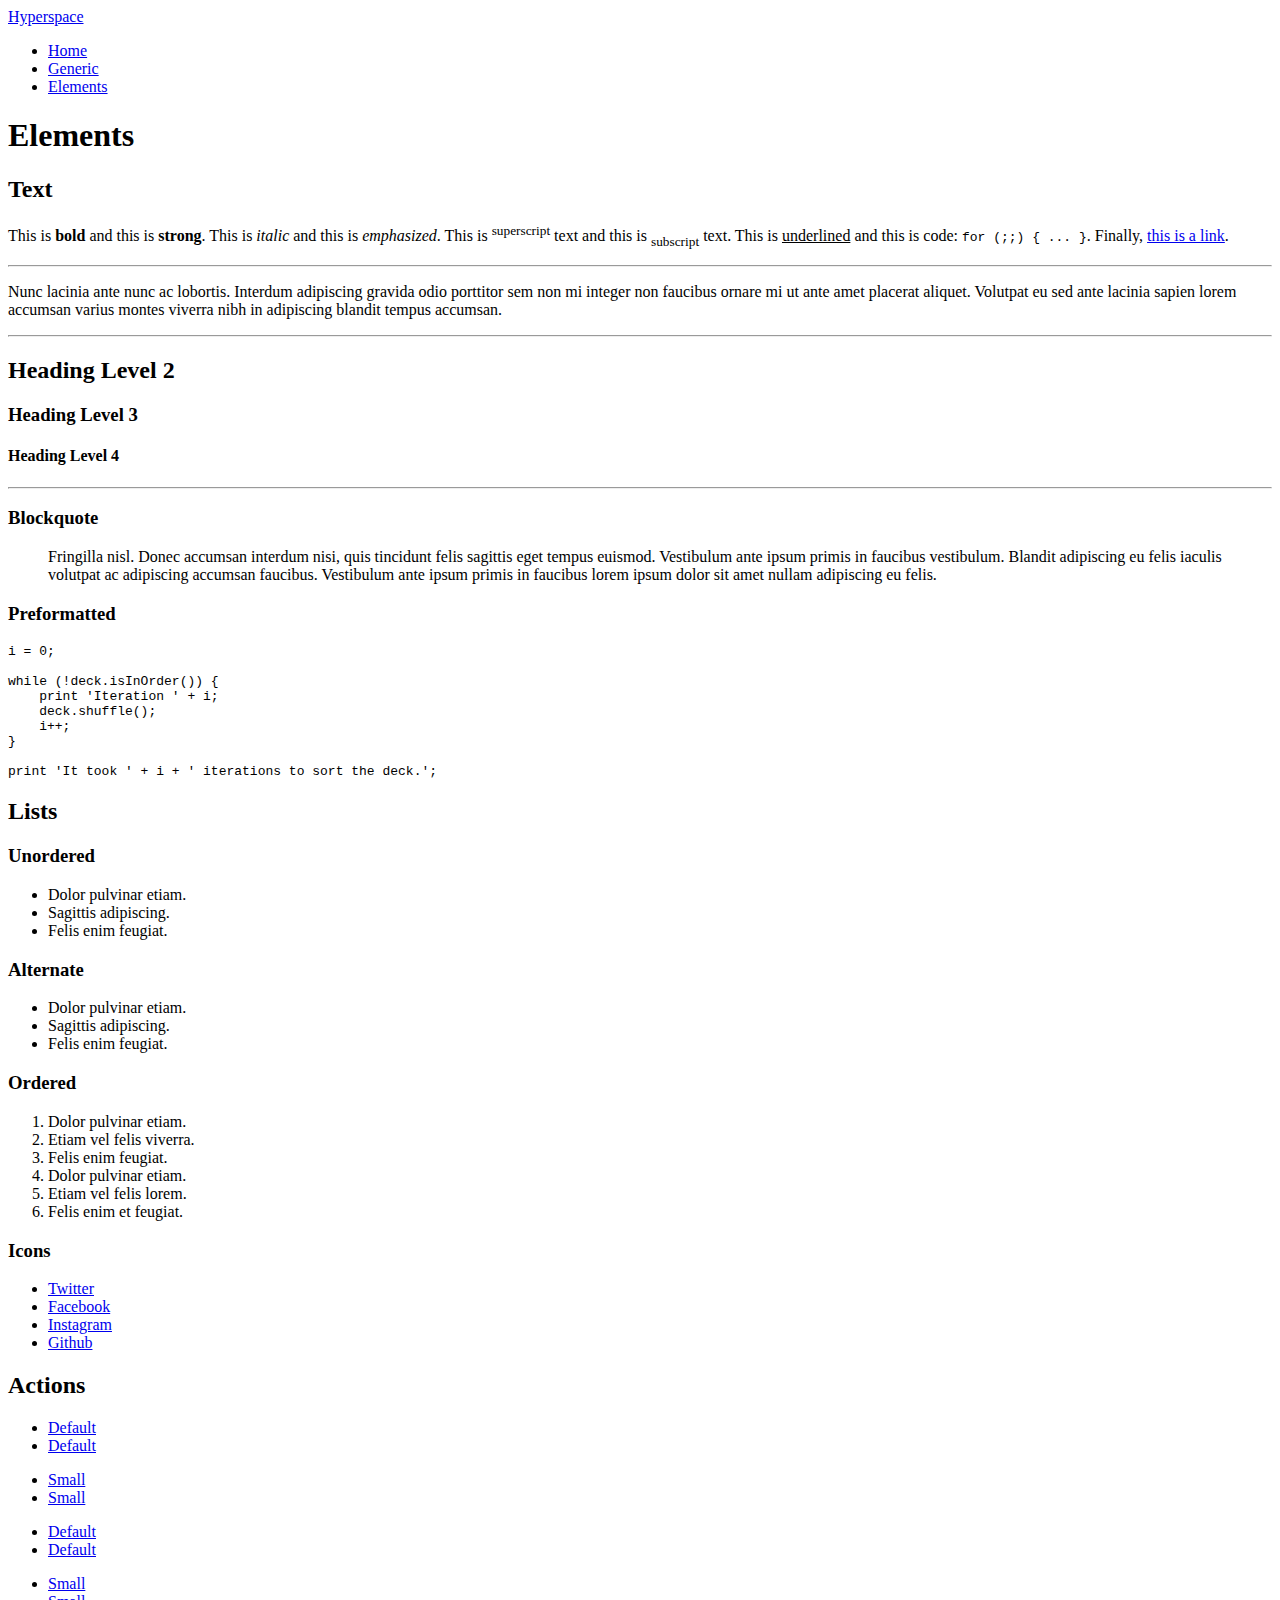
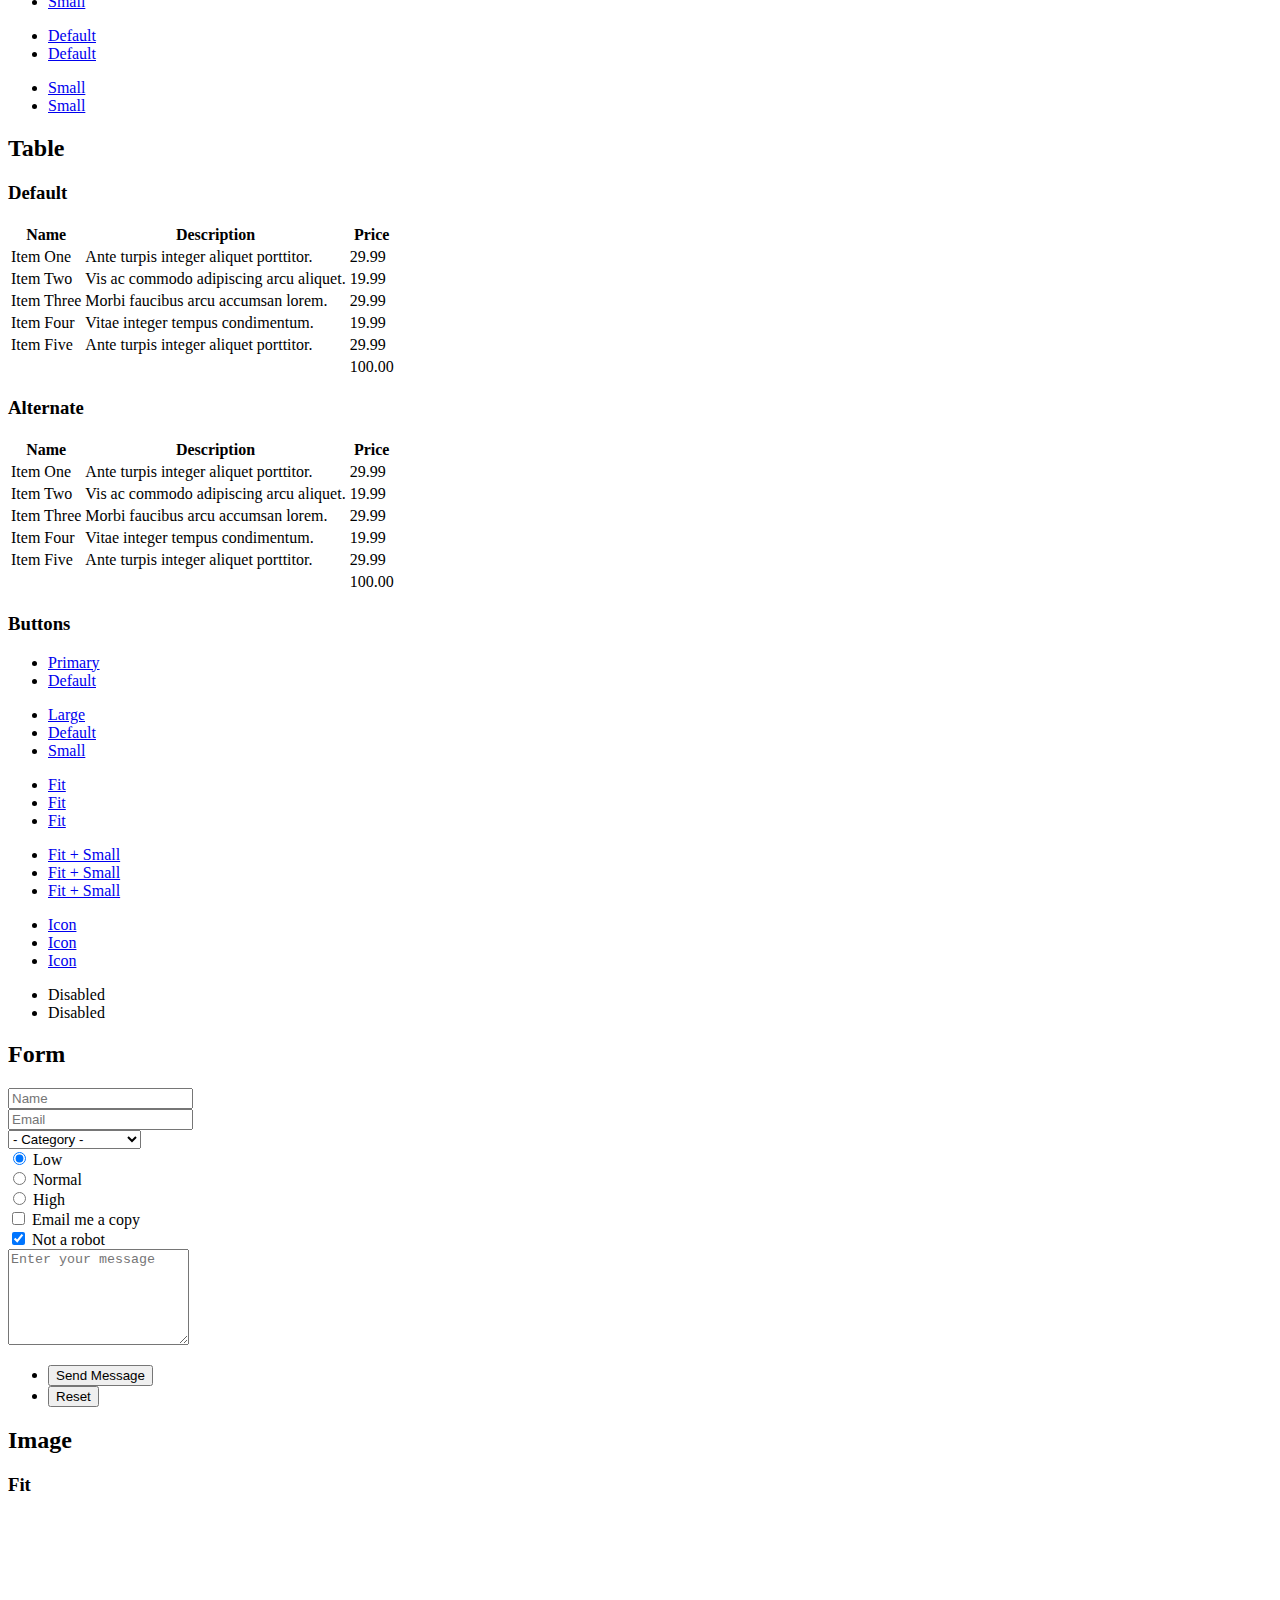
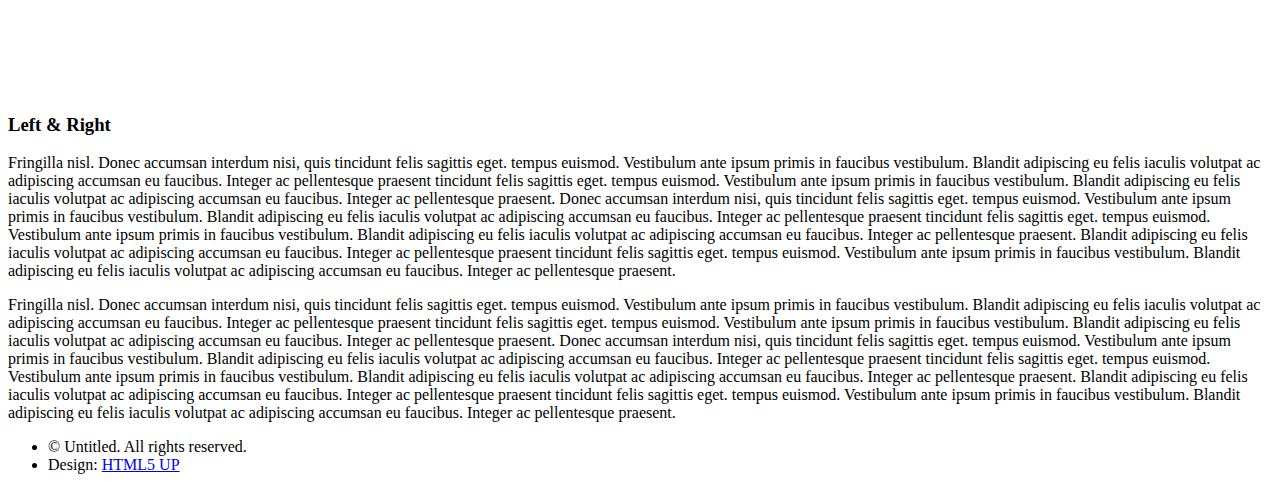
==== elements.html @ f6045082 "Add files via upload" ====
<!DOCTYPE HTML>
<!--
	Hyperspace by HTML5 UP
	html5up.net | @ajlkn
	Free for personal and commercial use under the CCA 3.0 license (html5up.net/license)
-->
<html>
	<head>
		<title>Elements - Hyperspace by HTML5 UP</title>
		<meta charset="utf-8" />
		<meta name="viewport" content="width=device-width, initial-scale=1, user-scalable=no" />
		<link rel="stylesheet" href="assets/css/main.css" />
		<noscript><link rel="stylesheet" href="assets/css/noscript.css" /></noscript>
	</head>
	<body class="is-preload">

		<!-- Header -->
			<header id="header">
				<a href="index.html" class="title">Hyperspace</a>
				<nav>
					<ul>
						<li><a href="index.html">Home</a></li>
						<li><a href="generic.html">Generic</a></li>
						<li><a href="elements.html"  class="active">Elements</a></li>
					</ul>
				</nav>
			</header>

		<!-- Wrapper -->
			<div id="wrapper">

				<!-- Main -->
					<section id="main" class="wrapper">
						<div class="inner">
							<h1 class="major">Elements</h1>

							<!-- Text -->
								<section>
									<h2>Text</h2>
									<p>This is <b>bold</b> and this is <strong>strong</strong>. This is <i>italic</i> and this is <em>emphasized</em>.
									This is <sup>superscript</sup> text and this is <sub>subscript</sub> text.
									This is <u>underlined</u> and this is code: <code>for (;;) { ... }</code>. Finally, <a href="#">this is a link</a>.</p>
									<hr />
									<p>Nunc lacinia ante nunc ac lobortis. Interdum adipiscing gravida odio porttitor sem non mi integer non faucibus ornare mi ut ante amet placerat aliquet. Volutpat eu sed ante lacinia sapien lorem accumsan varius montes viverra nibh in adipiscing blandit tempus accumsan.</p>
									<hr />
									<h2>Heading Level 2</h2>
									<h3>Heading Level 3</h3>
									<h4>Heading Level 4</h4>
									<hr />
									<h3>Blockquote</h3>
									<blockquote>Fringilla nisl. Donec accumsan interdum nisi, quis tincidunt felis sagittis eget tempus euismod. Vestibulum ante ipsum primis in faucibus vestibulum. Blandit adipiscing eu felis iaculis volutpat ac adipiscing accumsan faucibus. Vestibulum ante ipsum primis in faucibus lorem ipsum dolor sit amet nullam adipiscing eu felis.</blockquote>
									<h3>Preformatted</h3>
									<pre><code>i = 0;

while (!deck.isInOrder()) {
    print 'Iteration ' + i;
    deck.shuffle();
    i++;
}

print 'It took ' + i + ' iterations to sort the deck.';</code></pre>
								</section>

							<!-- Lists -->
								<section>
									<h2>Lists</h2>
									<div class="row">
										<div class="col-6 col-12-medium">
											<h3>Unordered</h3>
											<ul>
												<li>Dolor pulvinar etiam.</li>
												<li>Sagittis adipiscing.</li>
												<li>Felis enim feugiat.</li>
											</ul>
											<h3>Alternate</h3>
											<ul class="alt">
												<li>Dolor pulvinar etiam.</li>
												<li>Sagittis adipiscing.</li>
												<li>Felis enim feugiat.</li>
											</ul>
										</div>
										<div class="col-6 col-12-medium">
											<h3>Ordered</h3>
											<ol>
												<li>Dolor pulvinar etiam.</li>
												<li>Etiam vel felis viverra.</li>
												<li>Felis enim feugiat.</li>
												<li>Dolor pulvinar etiam.</li>
												<li>Etiam vel felis lorem.</li>
												<li>Felis enim et feugiat.</li>
											</ol>
											<h3>Icons</h3>
											<ul class="icons">
												<li><a href="#" class="icon brands fa-twitter"><span class="label">Twitter</span></a></li>
												<li><a href="#" class="icon brands fa-facebook-f"><span class="label">Facebook</span></a></li>
												<li><a href="#" class="icon brands fa-instagram"><span class="label">Instagram</span></a></li>
												<li><a href="#" class="icon brands fa-github"><span class="label">Github</span></a></li>
											</ul>
										</div>
									</div>
									<h2>Actions</h2>
									<div class="row">
										<div class="col-6 col-12-medium">
											<ul class="actions">
												<li><a href="#" class="button primary">Default</a></li>
												<li><a href="#" class="button">Default</a></li>
											</ul>
											<ul class="actions small">
												<li><a href="#" class="button primary small">Small</a></li>
												<li><a href="#" class="button small">Small</a></li>
											</ul>
											<ul class="actions stacked">
												<li><a href="#" class="button primary">Default</a></li>
												<li><a href="#" class="button">Default</a></li>
											</ul>
											<ul class="actions stacked">
												<li><a href="#" class="button primary small">Small</a></li>
												<li><a href="#" class="button small">Small</a></li>
											</ul>
										</div>
										<div class="col-6 col-12-medium">
											<ul class="actions stacked">
												<li><a href="#" class="button primary fit">Default</a></li>
												<li><a href="#" class="button fit">Default</a></li>
											</ul>
											<ul class="actions stacked">
												<li><a href="#" class="button primary small fit">Small</a></li>
												<li><a href="#" class="button small fit">Small</a></li>
											</ul>
										</div>
									</div>
								</section>

							<!-- Table -->
								<section>
									<h2>Table</h2>
									<h3>Default</h3>
									<div class="table-wrapper">
										<table>
											<thead>
												<tr>
													<th>Name</th>
													<th>Description</th>
													<th>Price</th>
												</tr>
											</thead>
											<tbody>
												<tr>
													<td>Item One</td>
													<td>Ante turpis integer aliquet porttitor.</td>
													<td>29.99</td>
												</tr>
												<tr>
													<td>Item Two</td>
													<td>Vis ac commodo adipiscing arcu aliquet.</td>
													<td>19.99</td>
												</tr>
												<tr>
													<td>Item Three</td>
													<td> Morbi faucibus arcu accumsan lorem.</td>
													<td>29.99</td>
												</tr>
												<tr>
													<td>Item Four</td>
													<td>Vitae integer tempus condimentum.</td>
													<td>19.99</td>
												</tr>
												<tr>
													<td>Item Five</td>
													<td>Ante turpis integer aliquet porttitor.</td>
													<td>29.99</td>
												</tr>
											</tbody>
											<tfoot>
												<tr>
													<td colspan="2"></td>
													<td>100.00</td>
												</tr>
											</tfoot>
										</table>
									</div>

									<h3>Alternate</h3>
									<div class="table-wrapper">
										<table class="alt">
											<thead>
												<tr>
													<th>Name</th>
													<th>Description</th>
													<th>Price</th>
												</tr>
											</thead>
											<tbody>
												<tr>
													<td>Item One</td>
													<td>Ante turpis integer aliquet porttitor.</td>
													<td>29.99</td>
												</tr>
												<tr>
													<td>Item Two</td>
													<td>Vis ac commodo adipiscing arcu aliquet.</td>
													<td>19.99</td>
												</tr>
												<tr>
													<td>Item Three</td>
													<td> Morbi faucibus arcu accumsan lorem.</td>
													<td>29.99</td>
												</tr>
												<tr>
													<td>Item Four</td>
													<td>Vitae integer tempus condimentum.</td>
													<td>19.99</td>
												</tr>
												<tr>
													<td>Item Five</td>
													<td>Ante turpis integer aliquet porttitor.</td>
													<td>29.99</td>
												</tr>
											</tbody>
											<tfoot>
												<tr>
													<td colspan="2"></td>
													<td>100.00</td>
												</tr>
											</tfoot>
										</table>
									</div>
								</section>

							<!-- Buttons -->
								<section>
									<h3>Buttons</h3>
									<ul class="actions">
										<li><a href="#" class="button primary">Primary</a></li>
										<li><a href="#" class="button">Default</a></li>
									</ul>
									<ul class="actions">
										<li><a href="#" class="button large">Large</a></li>
										<li><a href="#" class="button">Default</a></li>
										<li><a href="#" class="button small">Small</a></li>
									</ul>
									<ul class="actions fit">
										<li><a href="#" class="button primary fit">Fit</a></li>
										<li><a href="#" class="button fit">Fit</a></li>
										<li><a href="#" class="button fit">Fit</a></li>
									</ul>
									<ul class="actions fit small">
										<li><a href="#" class="button primary fit small">Fit + Small</a></li>
										<li><a href="#" class="button fit small">Fit + Small</a></li>
										<li><a href="#" class="button fit small">Fit + Small</a></li>
									</ul>
									<ul class="actions">
										<li><a href="#" class="button primary icon solid fa-download">Icon</a></li>
										<li><a href="#" class="button icon solid fa-upload">Icon</a></li>
										<li><a href="#" class="button icon solid fa-save">Icon</a></li>
									</ul>
									<ul class="actions">
										<li><span class="button primary disabled">Disabled</span></li>
										<li><span class="button disabled">Disabled</span></li>
									</ul>
								</section>

							<!-- Form -->
								<section>
									<h2>Form</h2>
									<form method="post" action="#">
										<div class="row gtr-uniform">
											<div class="col-6 col-12-xsmall">
												<input type="text" name="demo-name" id="demo-name" value="" placeholder="Name" />
											</div>
											<div class="col-6 col-12-xsmall">
												<input type="email" name="demo-email" id="demo-email" value="" placeholder="Email" />
											</div>
											<div class="col-12">
												<select name="demo-category" id="demo-category">
													<option value="">- Category -</option>
													<option value="1">Manufacturing</option>
													<option value="1">Shipping</option>
													<option value="1">Administration</option>
													<option value="1">Human Resources</option>
												</select>
											</div>
											<div class="col-4 col-12-small">
												<input type="radio" id="demo-priority-low" name="demo-priority" checked>
												<label for="demo-priority-low">Low</label>
											</div>
											<div class="col-4 col-12-small">
												<input type="radio" id="demo-priority-normal" name="demo-priority">
												<label for="demo-priority-normal">Normal</label>
											</div>
											<div class="col-4 col-12-small">
												<input type="radio" id="demo-priority-high" name="demo-priority">
												<label for="demo-priority-high">High</label>
											</div>
											<div class="col-6 col-12-small">
												<input type="checkbox" id="demo-copy" name="demo-copy">
												<label for="demo-copy">Email me a copy</label>
											</div>
											<div class="col-6 col-12-small">
												<input type="checkbox" id="demo-human" name="demo-human" checked>
												<label for="demo-human">Not a robot</label>
											</div>
											<div class="col-12">
												<textarea name="demo-message" id="demo-message" placeholder="Enter your message" rows="6"></textarea>
											</div>
											<div class="col-12">
												<ul class="actions">
													<li><input type="submit" value="Send Message" class="primary" /></li>
													<li><input type="reset" value="Reset" /></li>
												</ul>
											</div>
										</div>
									</form>
								</section>

							<!-- Image -->
								<section>
									<h2>Image</h2>
									<h3>Fit</h3>
									<div class="box alt">
										<div class="row gtr-uniform">
											<div class="col-12"><span class="image fit"><img src="images/pic04.jpg" alt="" /></span></div>
											<div class="col-4"><span class="image fit"><img src="images/pic01.jpg" alt="" /></span></div>
											<div class="col-4"><span class="image fit"><img src="images/pic02.jpg" alt="" /></span></div>
											<div class="col-4"><span class="image fit"><img src="images/pic03.jpg" alt="" /></span></div>
											<div class="col-4"><span class="image fit"><img src="images/pic03.jpg" alt="" /></span></div>
											<div class="col-4"><span class="image fit"><img src="images/pic01.jpg" alt="" /></span></div>
											<div class="col-4"><span class="image fit"><img src="images/pic02.jpg" alt="" /></span></div>
											<div class="col-4"><span class="image fit"><img src="images/pic02.jpg" alt="" /></span></div>
											<div class="col-4"><span class="image fit"><img src="images/pic03.jpg" alt="" /></span></div>
											<div class="col-4"><span class="image fit"><img src="images/pic01.jpg" alt="" /></span></div>
										</div>
									</div>
									<h3>Left &amp; Right</h3>
									<p><span class="image left"><img src="images/pic05.jpg" alt="" /></span>Fringilla nisl. Donec accumsan interdum nisi, quis tincidunt felis sagittis eget. tempus euismod. Vestibulum ante ipsum primis in faucibus vestibulum. Blandit adipiscing eu felis iaculis volutpat ac adipiscing accumsan eu faucibus. Integer ac pellentesque praesent tincidunt felis sagittis eget. tempus euismod. Vestibulum ante ipsum primis in faucibus vestibulum. Blandit adipiscing eu felis iaculis volutpat ac adipiscing accumsan eu faucibus. Integer ac pellentesque praesent. Donec accumsan interdum nisi, quis tincidunt felis sagittis eget. tempus euismod. Vestibulum ante ipsum primis in faucibus vestibulum. Blandit adipiscing eu felis iaculis volutpat ac adipiscing accumsan eu faucibus. Integer ac pellentesque praesent tincidunt felis sagittis eget. tempus euismod. Vestibulum ante ipsum primis in faucibus vestibulum. Blandit adipiscing eu felis iaculis volutpat ac adipiscing accumsan eu faucibus. Integer ac pellentesque praesent. Blandit adipiscing eu felis iaculis volutpat ac adipiscing accumsan eu faucibus. Integer ac pellentesque praesent tincidunt felis sagittis eget. tempus euismod. Vestibulum ante ipsum primis in faucibus vestibulum. Blandit adipiscing eu felis iaculis volutpat ac adipiscing accumsan eu faucibus. Integer ac pellentesque praesent.</p>
									<p><span class="image right"><img src="images/pic06.jpg" alt="" /></span>Fringilla nisl. Donec accumsan interdum nisi, quis tincidunt felis sagittis eget. tempus euismod. Vestibulum ante ipsum primis in faucibus vestibulum. Blandit adipiscing eu felis iaculis volutpat ac adipiscing accumsan eu faucibus. Integer ac pellentesque praesent tincidunt felis sagittis eget. tempus euismod. Vestibulum ante ipsum primis in faucibus vestibulum. Blandit adipiscing eu felis iaculis volutpat ac adipiscing accumsan eu faucibus. Integer ac pellentesque praesent. Donec accumsan interdum nisi, quis tincidunt felis sagittis eget. tempus euismod. Vestibulum ante ipsum primis in faucibus vestibulum. Blandit adipiscing eu felis iaculis volutpat ac adipiscing accumsan eu faucibus. Integer ac pellentesque praesent tincidunt felis sagittis eget. tempus euismod. Vestibulum ante ipsum primis in faucibus vestibulum. Blandit adipiscing eu felis iaculis volutpat ac adipiscing accumsan eu faucibus. Integer ac pellentesque praesent. Blandit adipiscing eu felis iaculis volutpat ac adipiscing accumsan eu faucibus. Integer ac pellentesque praesent tincidunt felis sagittis eget. tempus euismod. Vestibulum ante ipsum primis in faucibus vestibulum. Blandit adipiscing eu felis iaculis volutpat ac adipiscing accumsan eu faucibus. Integer ac pellentesque praesent.</p>
								</section>

						</div>
					</section>

			</div>

		<!-- Footer -->
			<footer id="footer" class="wrapper alt">
				<div class="inner">
					<ul class="menu">
						<li>&copy; Untitled. All rights reserved.</li><li>Design: <a href="http://html5up.net">HTML5 UP</a></li>
					</ul>
				</div>
			</footer>

		<!-- Scripts -->
			<script src="assets/js/jquery.min.js"></script>
			<script src="assets/js/jquery.scrollex.min.js"></script>
			<script src="assets/js/jquery.scrolly.min.js"></script>
			<script src="assets/js/browser.min.js"></script>
			<script src="assets/js/breakpoints.min.js"></script>
			<script src="assets/js/util.js"></script>
			<script src="assets/js/main.js"></script>

	</body>
</html>
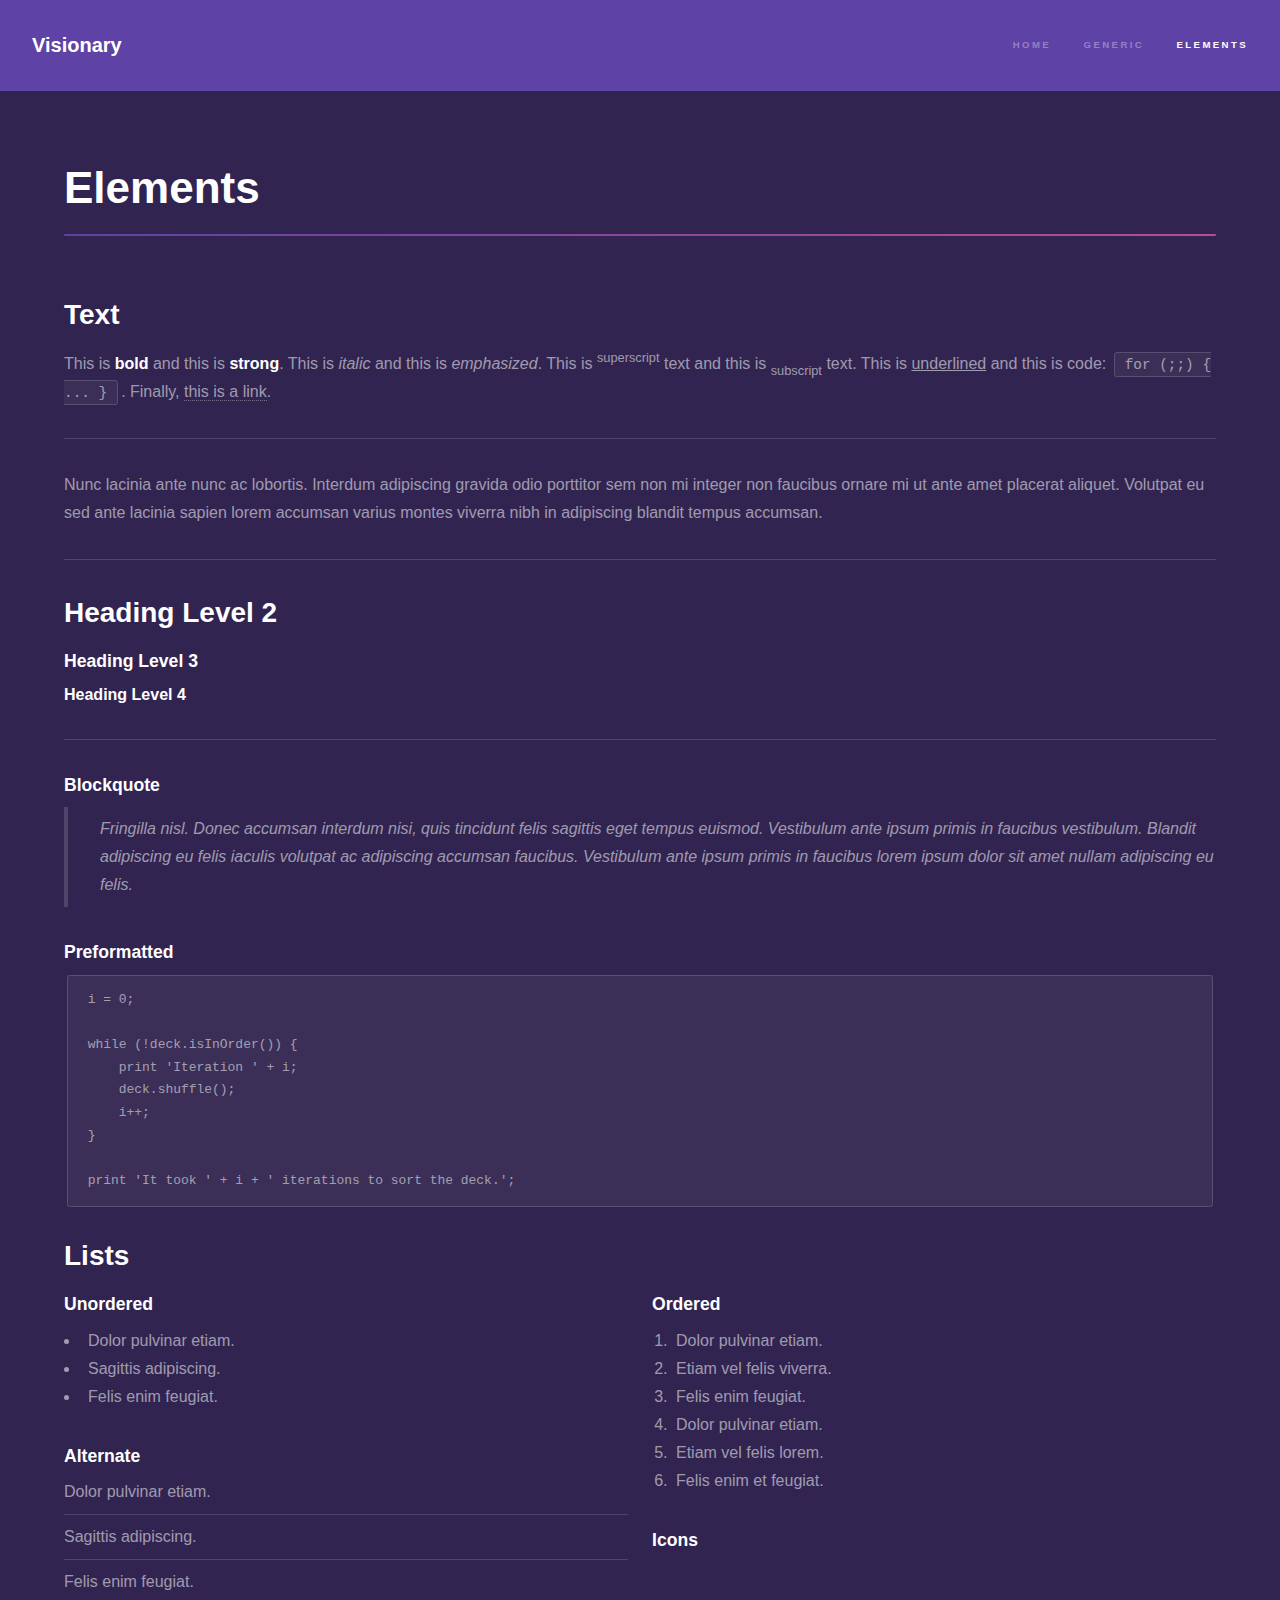
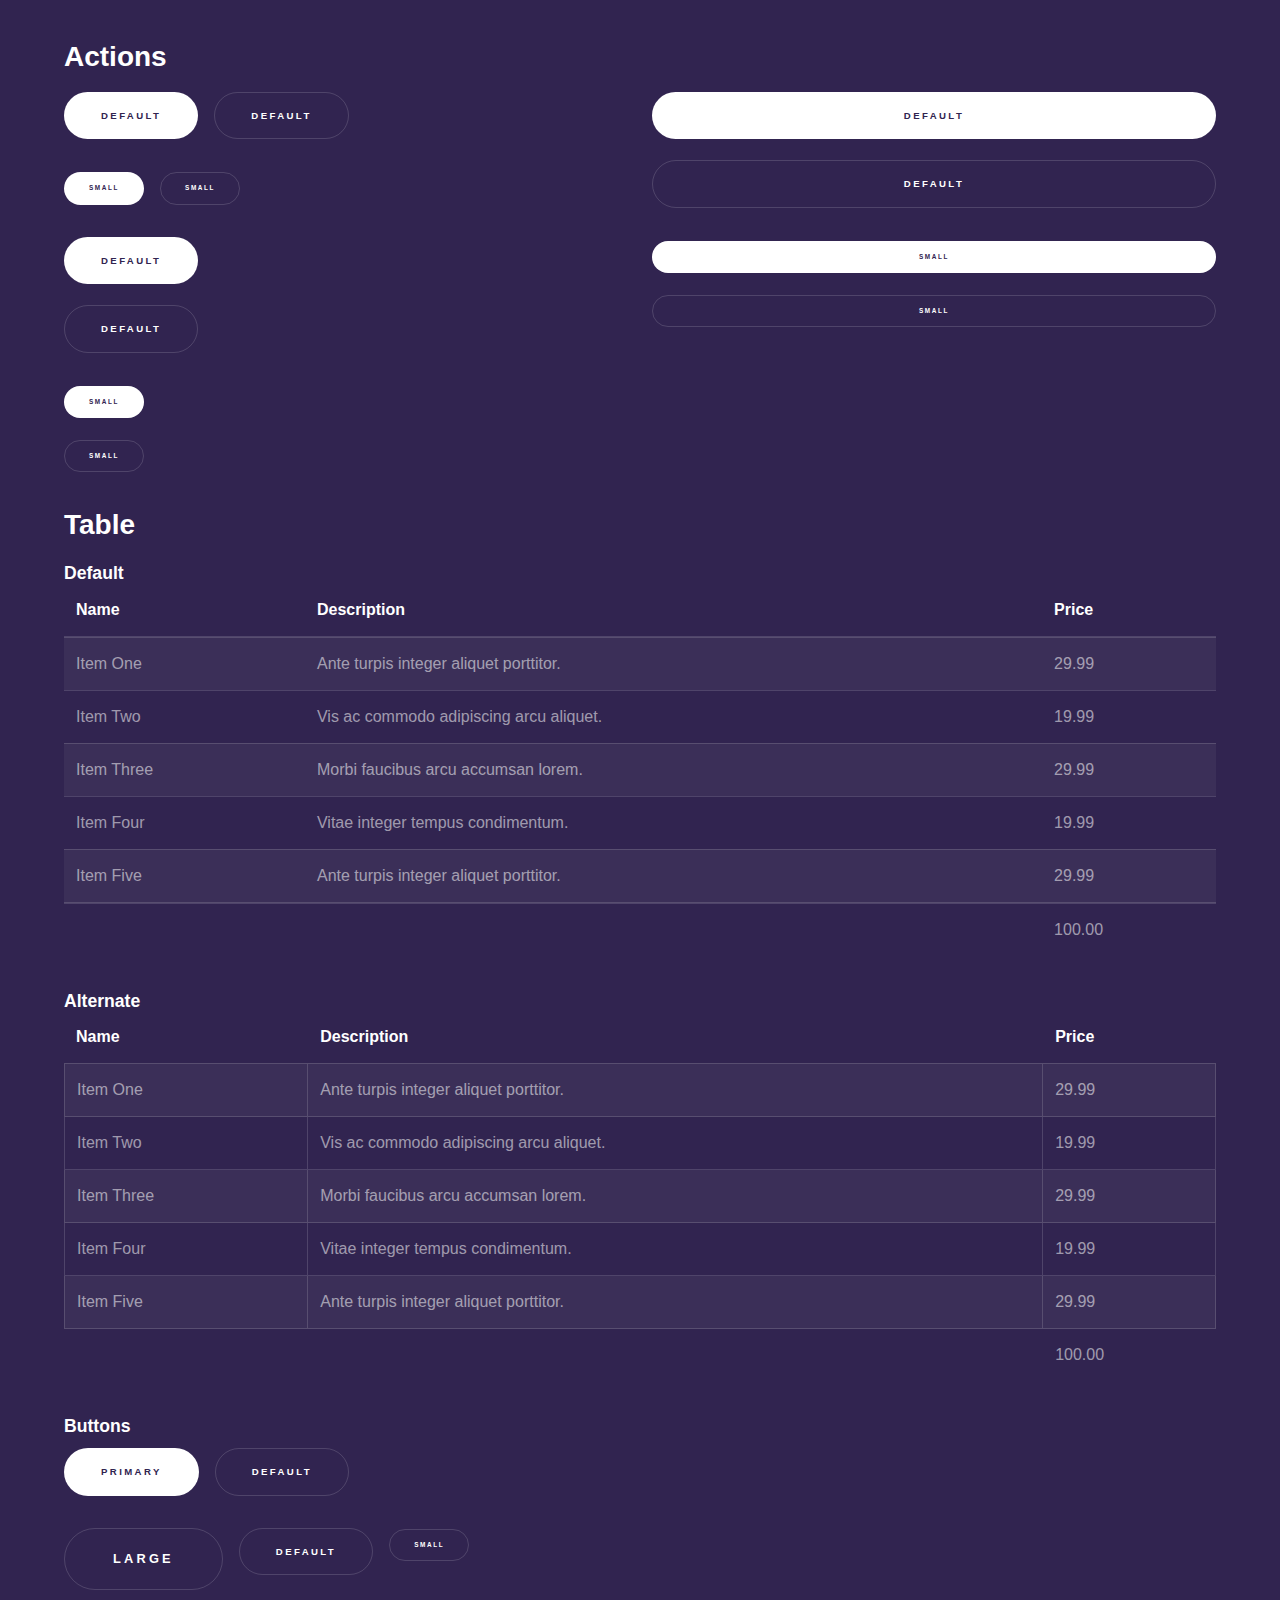
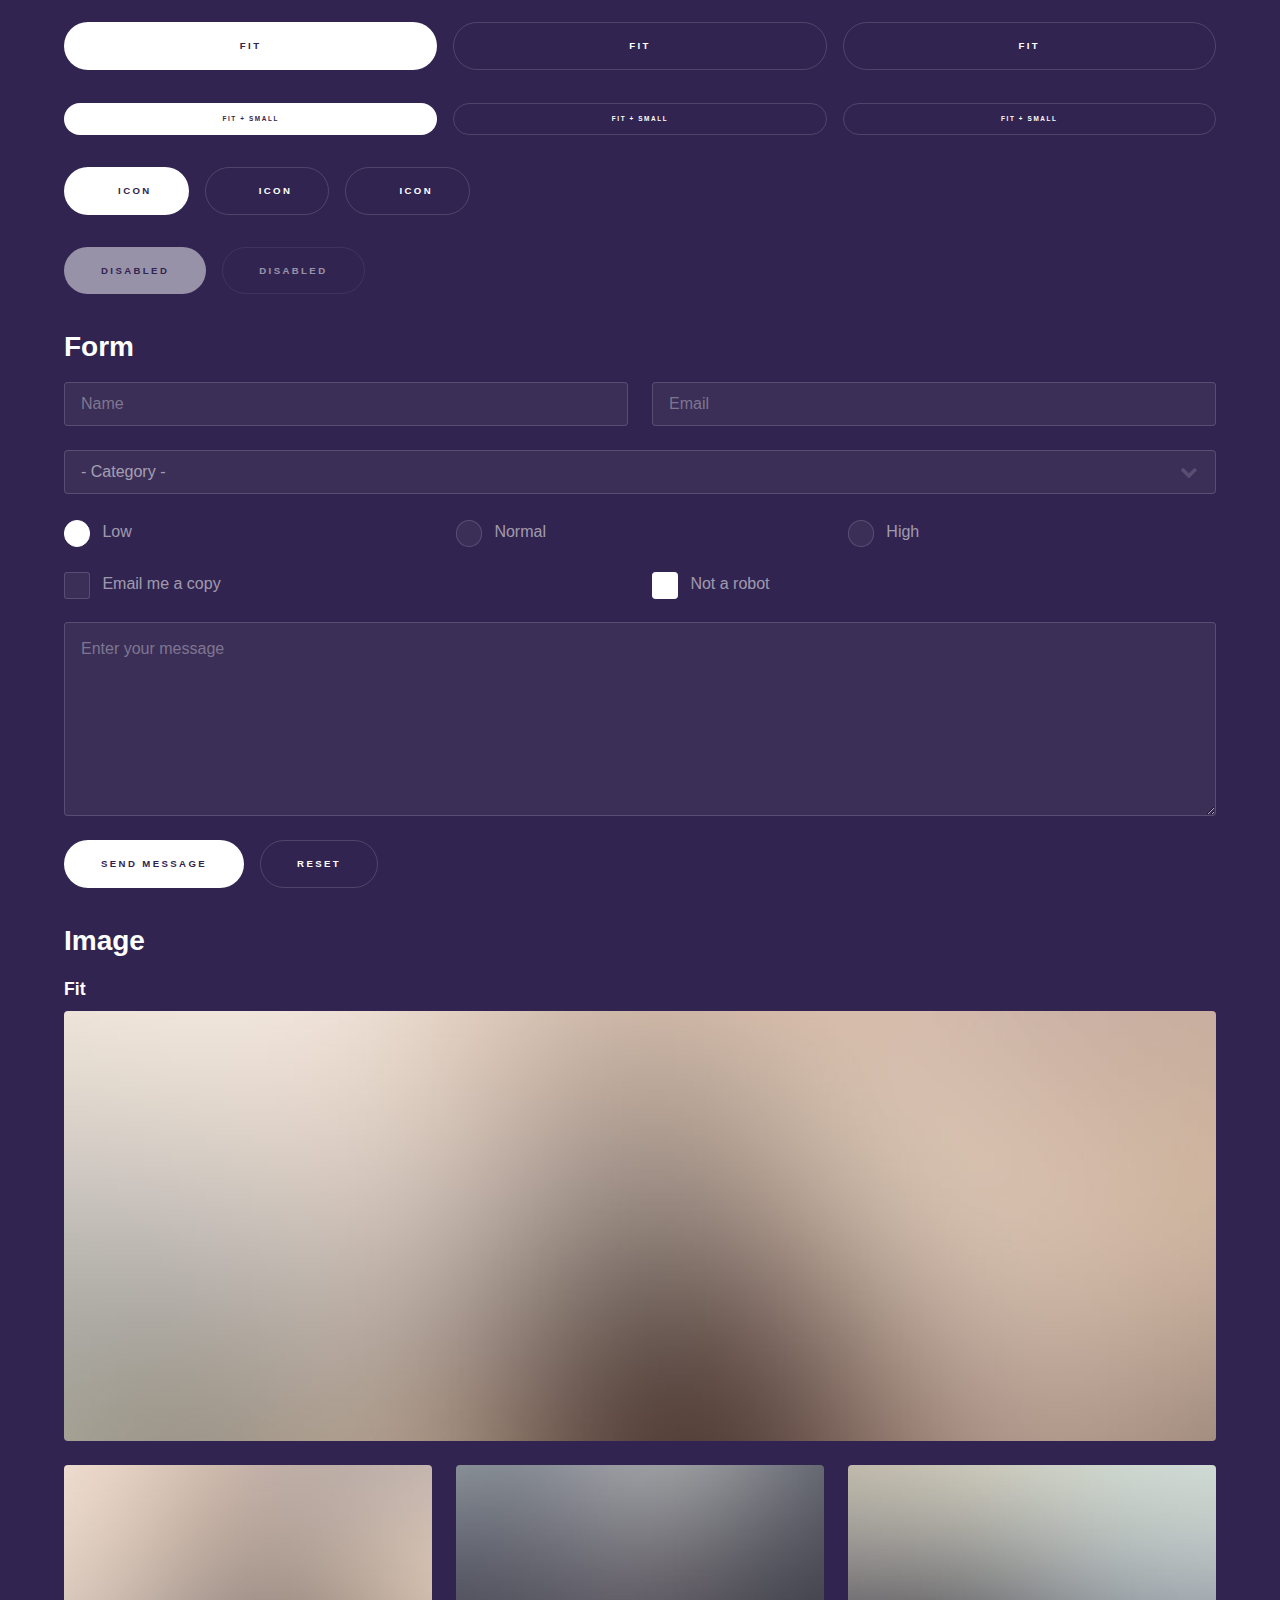
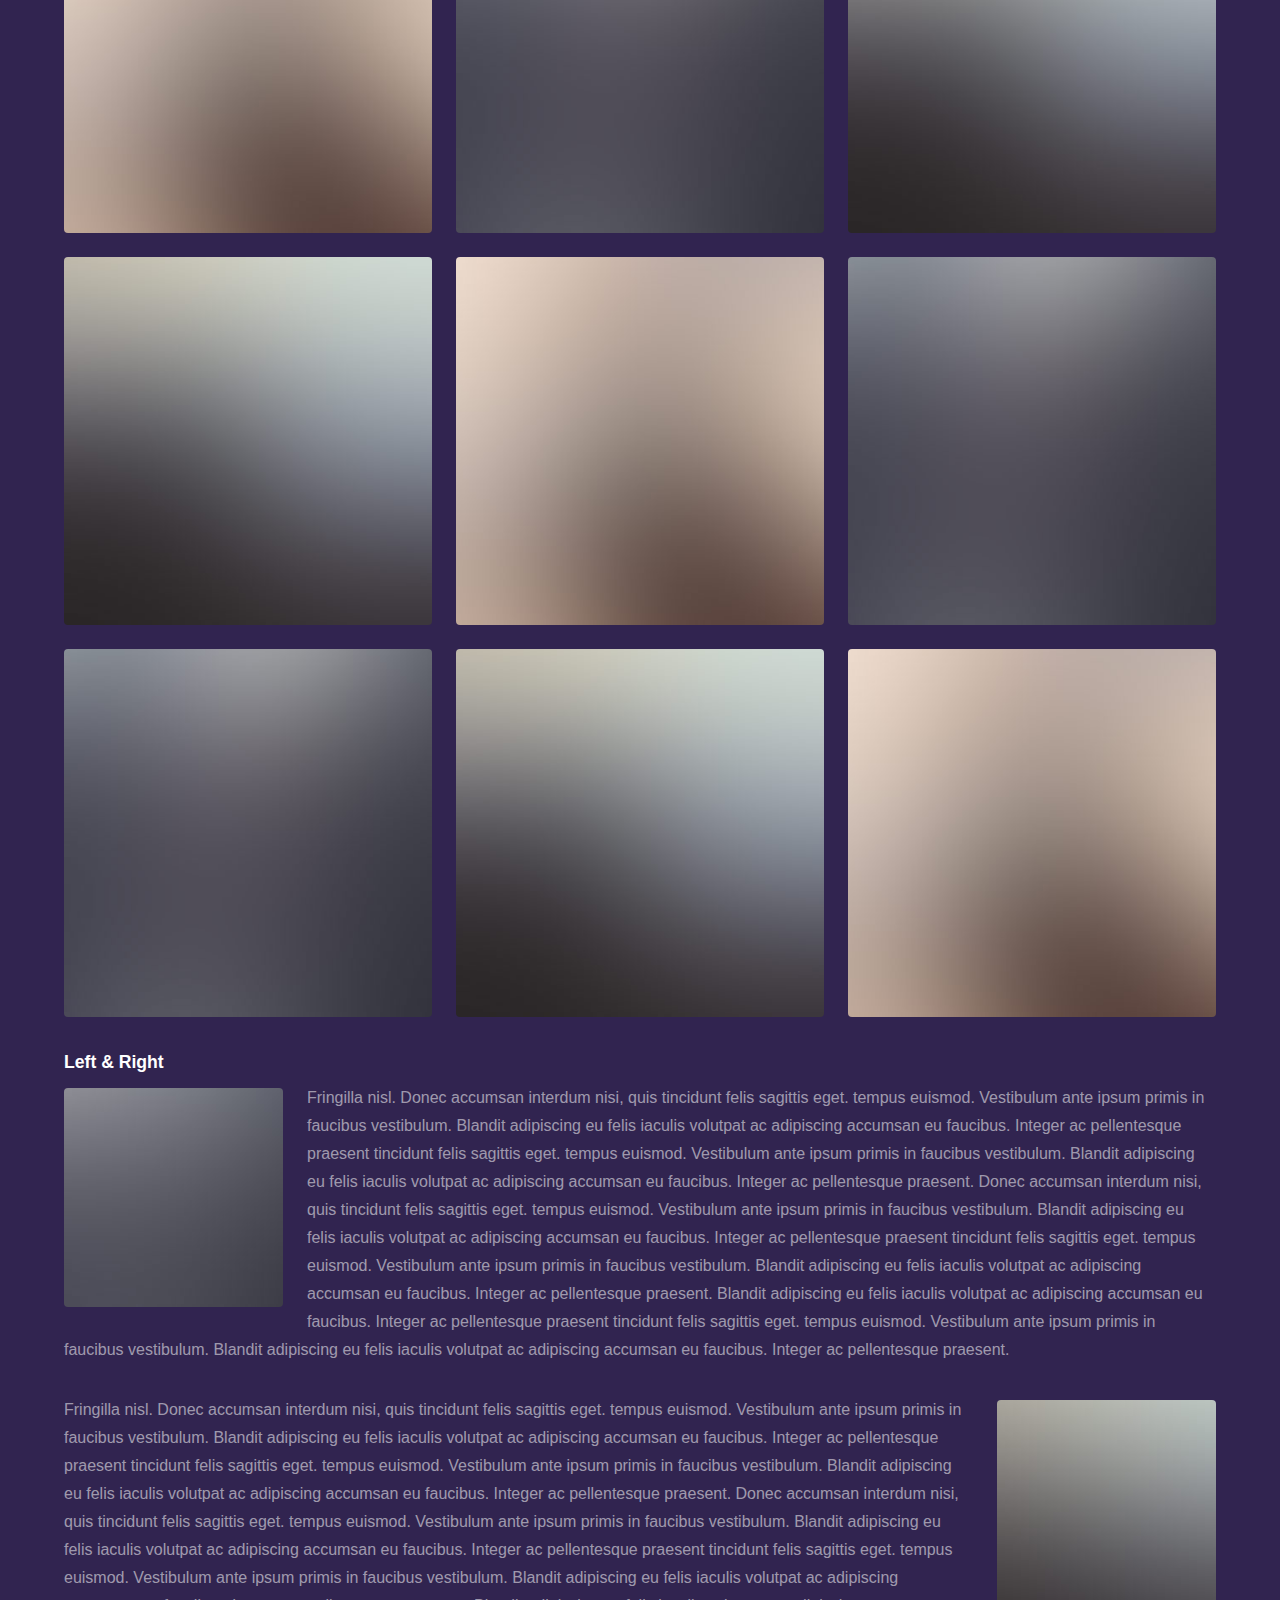
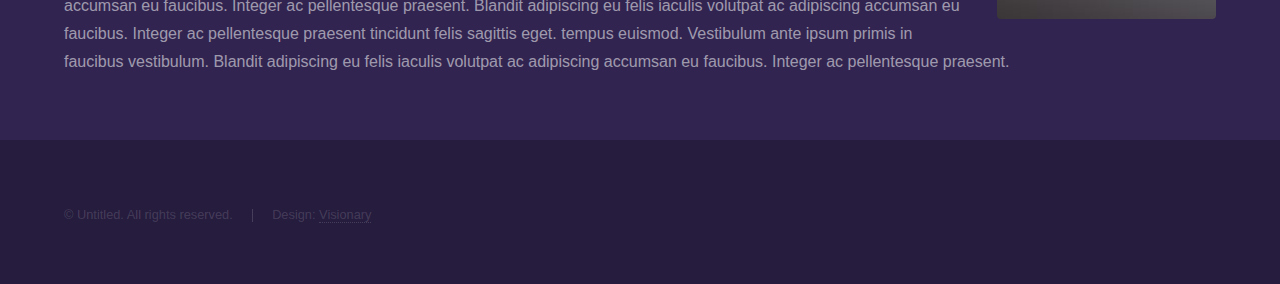
==== commit 6cd12fee: "changes code" ====
--- a/elements.html
+++ b/elements.html
@@ -1,12 +1,12 @@
 <!DOCTYPE HTML>
 <!--
-	Hyperspace by HTML5 UP
-	html5up.net | @ajlkn
-	Free for personal and commercial use under the CCA 3.0 license (html5up.net/license)
+	Visionary by Visionary
+	visionary.my | @ajlkn
+	Free for personal and commercial use under the CCA 3.0 license (visionary.my/license)
 -->
 <html>
 	<head>
-		<title>Elements - Hyperspace by HTML5 UP</title>
+		<title>Elements - Visionary by Visionary</title>
 		<meta charset="utf-8" />
 		<meta name="viewport" content="width=device-width, initial-scale=1, user-scalable=no" />
 		<link rel="stylesheet" href="assets/css/main.css" />
@@ -16,7 +16,7 @@
 
 		<!-- Header -->
 			<header id="header">
-				<a href="index.html" class="title">Hyperspace</a>
+				<a href="index.html" class="title">Visionary</a>
 				<nav>
 					<ul>
 						<li><a href="index.html">Home</a></li>
@@ -345,7 +345,7 @@
 			<footer id="footer" class="wrapper alt">
 				<div class="inner">
 					<ul class="menu">
-						<li>&copy; Untitled. All rights reserved.</li><li>Design: <a href="http://html5up.net">HTML5 UP</a></li>
+						<li>&copy; Untitled. All rights reserved.</li><li>Design: <a href="http://visionary.my">Visionary</a></li>
 					</ul>
 				</div>
 			</footer>
--- a/assets/css/main.css
+++ b/assets/css/main.css
@@ -0,0 +1,3909 @@
+@import url(fontawesome-all.min.css);
+
+/*
+	Visionary by Visionary
+	visionary.my | @ajlkn
+	Free for personal and commercial use under the CCA 3.0 license (visionary.my/license)
+*/
+
+html, body, div, span, applet, object,
+iframe, h1, h2, h3, h4, h5, h6, p, blockquote,
+pre, a, abbr, acronym, address, big, cite,
+code, del, dfn, em, img, ins, kbd, q, s, samp,
+small, strike, strong, sub, sup, tt, var, b,
+u, i, center, dl, dt, dd, ol, ul, li, fieldset,
+form, label, legend, table, caption, tbody,
+tfoot, thead, tr, th, td, article, aside,
+canvas, details, embed, figure, figcaption,
+footer, header, hgroup, menu, nav, output, ruby,
+section, summary, time, mark, audio, video {
+	margin: 0;
+	padding: 0;
+	border: 0;
+	font-size: 100%;
+	font: inherit;
+	vertical-align: baseline;}
+
+article, aside, details, figcaption, figure,
+footer, header, hgroup, menu, nav, section {
+	display: block;}
+
+body {
+	line-height: 1;
+}
+
+ol, ul {
+	list-style: none;
+}
+
+blockquote, q {
+	quotes: none;
+}
+
+	blockquote:before, blockquote:after, q:before, q:after {
+		content: '';
+		content: none;
+	}
+
+table {
+	border-collapse: collapse;
+	border-spacing: 0;
+}
+
+body {
+	-webkit-text-size-adjust: none;
+}
+
+mark {
+	background-color: transparent;
+	color: inherit;
+}
+
+input::-moz-focus-inner {
+	border: 0;
+	padding: 0;
+}
+
+input, select, textarea {
+	-moz-appearance: none;
+	-webkit-appearance: none;
+	-ms-appearance: none;
+	appearance: none;
+}
+
+/* Basic */
+
+	@-ms-viewport {
+		width: device-width;
+	}
+
+	body {
+		-ms-overflow-style: scrollbar;
+	}
+
+	@media screen and (max-width: 480px) {
+
+		html, body {
+			min-width: 320px;
+		}
+
+	}
+
+	html {
+		box-sizing: border-box;
+	}
+
+	*, *:before, *:after {
+		box-sizing: inherit;
+	}
+
+	body {
+		background: #312450;
+	}
+
+		body.is-preload *, body.is-preload *:before, body.is-preload *:after {
+			-moz-animation: none !important;
+			-webkit-animation: none !important;
+			-ms-animation: none !important;
+			animation: none !important;
+			-moz-transition: none !important;
+			-webkit-transition: none !important;
+			-ms-transition: none !important;
+			transition: none !important;
+		}
+
+/* Type */
+
+	body, input, select, textarea {
+		color: rgba(255, 255, 255, 0.55);
+		font-family: Arial, Helvetica, sans-serif;
+		font-size: 16.5pt;
+		font-weight: normal;
+		line-height: 1.75;
+	}
+
+		@media screen and (max-width: 1680px) {
+
+			body, input, select, textarea {
+				font-size: 13pt;
+			}
+
+		}
+
+		@media screen and (max-width: 1280px) {
+
+			body, input, select, textarea {
+				font-size: 12pt;
+			}
+
+		}
+
+		@media screen and (max-width: 360px) {
+
+			body, input, select, textarea {
+				font-size: 11pt;
+			}
+
+		}
+
+	a {
+		-moz-transition: color 0.2s ease, border-bottom-color 0.2s ease;
+		-webkit-transition: color 0.2s ease, border-bottom-color 0.2s ease;
+		-ms-transition: color 0.2s ease, border-bottom-color 0.2s ease;
+		transition: color 0.2s ease, border-bottom-color 0.2s ease;
+		border-bottom: dotted 1px rgba(255, 255, 255, 0.35);
+		color: inherit;
+		text-decoration: none;
+	}
+
+		a:hover {
+			border-bottom-color: transparent;
+			color: #ffffff;
+		}
+
+	strong, b {
+		color: #ffffff;
+		font-weight: bold;
+	}
+
+	em, i {
+		font-style: italic;
+	}
+
+	p {
+		margin: 0 0 2em 0;
+	}
+
+	h1, h2, h3, h4, h5, h6 {
+		color: #ffffff;
+		font-weight: bold;
+		line-height: 1.5;
+		margin: 0 0 0.5em 0;
+	}
+
+		h1 a, h2 a, h3 a, h4 a, h5 a, h6 a {
+			color: inherit;
+			text-decoration: none;
+		}
+
+	h1 {
+		font-size: 2.75em;
+	}
+
+		h1.major {
+			margin: 0 0 1.3em 0;
+			position: relative;
+			padding-bottom: 0.35em;
+		}
+
+			h1.major:after {
+				background-image: -moz-linear-gradient(to right, #5e42a6, #b74e91);
+				background-image: -webkit-linear-gradient(to right, #5e42a6, #b74e91);
+				background-image: -ms-linear-gradient(to right, #5e42a6, #b74e91);
+				background-image: linear-gradient(to right, #5e42a6, #b74e91);
+				-moz-transition: max-width 0.2s ease;
+				-webkit-transition: max-width 0.2s ease;
+				-ms-transition: max-width 0.2s ease;
+				transition: max-width 0.2s ease;
+				border-radius: 0.2em;
+				bottom: 0;
+				content: '';
+				height: 0.05em;
+				position: absolute;
+				right: 0;
+				width: 100%;
+			}
+
+	h2 {
+		font-size: 1.75em;
+	}
+
+	h3 {
+		font-size: 1.1em;
+	}
+
+	h4 {
+		font-size: 1em;
+	}
+
+	h5 {
+		font-size: 0.8em;
+	}
+
+	h6 {
+		font-size: 0.6em;
+	}
+
+	@media screen and (max-width: 736px) {
+
+		h1 {
+			font-size: 2em;
+		}
+
+		h2 {
+			font-size: 1.25em;
+		}
+
+		h3 {
+			font-size: 1em;
+		}
+
+		h4 {
+			font-size: 0.8em;
+		}
+
+		h5 {
+			font-size: 0.6em;
+		}
+
+		h6 {
+			font-size: 0.6em;
+		}
+
+	}
+
+	sub {
+		font-size: 0.8em;
+		position: relative;
+		top: 0.5em;
+	}
+
+	sup {
+		font-size: 0.8em;
+		position: relative;
+		top: -0.5em;
+	}
+
+	blockquote {
+		border-left: solid 4px rgba(255, 255, 255, 0.15);
+		font-style: italic;
+		margin: 0 0 2em 0;
+		padding: 0.5em 0 0.5em 2em;
+	}
+
+	code {
+		background: rgba(255, 255, 255, 0.05);
+		border-radius: 0.25em;
+		border: solid 1px rgba(255, 255, 255, 0.15);
+		font-family: "Courier New", monospace;
+		font-size: 0.9em;
+		margin: 0 0.25em;
+		padding: 0.25em 0.65em;
+	}
+
+	pre {
+		-webkit-overflow-scrolling: touch;
+		font-family: "Courier New", monospace;
+		font-size: 0.9em;
+		margin: 0 0 2em 0;
+	}
+
+		pre code {
+			display: block;
+			line-height: 1.75em;
+			padding: 1em 1.5em;
+			overflow-x: auto;
+		}
+
+	hr {
+		border: 0;
+		border-bottom: solid 1px rgba(255, 255, 255, 0.15);
+		margin: 2em 0;
+	}
+
+		hr.major {
+			margin: 3em 0;
+		}
+
+	.align-left {
+		text-align: left;
+	}
+
+	.align-center {
+		text-align: center;
+	}
+
+	.align-right {
+		text-align: right;
+	}
+
+/* Row */
+
+	.row {
+		display: flex;
+		flex-wrap: wrap;
+		box-sizing: border-box;
+		align-items: stretch;
+	}
+
+		.row > * {
+			box-sizing: border-box;
+		}
+
+		.row.gtr-uniform > * > :last-child {
+			margin-bottom: 0;
+		}
+
+		.row.aln-left {
+			justify-content: flex-start;
+		}
+
+		.row.aln-center {
+			justify-content: center;
+		}
+
+		.row.aln-right {
+			justify-content: flex-end;
+		}
+
+		.row.aln-top {
+			align-items: flex-start;
+		}
+
+		.row.aln-middle {
+			align-items: center;
+		}
+
+		.row.aln-bottom {
+			align-items: flex-end;
+		}
+
+		.row > .imp {
+			order: -1;
+		}
+
+		.row > .col-1 {
+			width: 8.33333%;
+		}
+
+		.row > .off-1 {
+			margin-left: 8.33333%;
+		}
+
+		.row > .col-2 {
+			width: 16.66667%;
+		}
+
+		.row > .off-2 {
+			margin-left: 16.66667%;
+		}
+
+		.row > .col-3 {
+			width: 25%;
+		}
+
+		.row > .off-3 {
+			margin-left: 25%;
+		}
+
+		.row > .col-4 {
+			width: 33.33333%;
+		}
+
+		.row > .off-4 {
+			margin-left: 33.33333%;
+		}
+
+		.row > .col-5 {
+			width: 41.66667%;
+		}
+
+		.row > .off-5 {
+			margin-left: 41.66667%;
+		}
+
+		.row > .col-6 {
+			width: 50%;
+		}
+
+		.row > .off-6 {
+			margin-left: 50%;
+		}
+
+		.row > .col-7 {
+			width: 58.33333%;
+		}
+
+		.row > .off-7 {
+			margin-left: 58.33333%;
+		}
+
+		.row > .col-8 {
+			width: 66.66667%;
+		}
+
+		.row > .off-8 {
+			margin-left: 66.66667%;
+		}
+
+		.row > .col-9 {
+			width: 75%;
+		}
+
+		.row > .off-9 {
+			margin-left: 75%;
+		}
+
+		.row > .col-10 {
+			width: 83.33333%;
+		}
+
+		.row > .off-10 {
+			margin-left: 83.33333%;
+		}
+
+		.row > .col-11 {
+			width: 91.66667%;
+		}
+
+		.row > .off-11 {
+			margin-left: 91.66667%;
+		}
+
+		.row > .col-12 {
+			width: 100%;
+		}
+
+		.row > .off-12 {
+			margin-left: 100%;
+		}
+
+		.row.gtr-0 {
+			margin-top: 0;
+			margin-left: 0em;
+		}
+
+			.row.gtr-0 > * {
+				padding: 0 0 0 0em;
+			}
+
+			.row.gtr-0.gtr-uniform {
+				margin-top: 0em;
+			}
+
+				.row.gtr-0.gtr-uniform > * {
+					padding-top: 0em;
+				}
+
+		.row.gtr-25 {
+			margin-top: 0;
+			margin-left: -0.375em;
+		}
+
+			.row.gtr-25 > * {
+				padding: 0 0 0 0.375em;
+			}
+
+			.row.gtr-25.gtr-uniform {
+				margin-top: -0.375em;
+			}
+
+				.row.gtr-25.gtr-uniform > * {
+					padding-top: 0.375em;
+				}
+
+		.row.gtr-50 {
+			margin-top: 0;
+			margin-left: -0.75em;
+		}
+
+			.row.gtr-50 > * {
+				padding: 0 0 0 0.75em;
+			}
+
+			.row.gtr-50.gtr-uniform {
+				margin-top: -0.75em;
+			}
+
+				.row.gtr-50.gtr-uniform > * {
+					padding-top: 0.75em;
+				}
+
+		.row {
+			margin-top: 0;
+			margin-left: -1.5em;
+		}
+
+			.row > * {
+				padding: 0 0 0 1.5em;
+			}
+
+			.row.gtr-uniform {
+				margin-top: -1.5em;
+			}
+
+				.row.gtr-uniform > * {
+					padding-top: 1.5em;
+				}
+
+		.row.gtr-150 {
+			margin-top: 0;
+			margin-left: -2.25em;
+		}
+
+			.row.gtr-150 > * {
+				padding: 0 0 0 2.25em;
+			}
+
+			.row.gtr-150.gtr-uniform {
+				margin-top: -2.25em;
+			}
+
+				.row.gtr-150.gtr-uniform > * {
+					padding-top: 2.25em;
+				}
+
+		.row.gtr-200 {
+			margin-top: 0;
+			margin-left: -3em;
+		}
+
+			.row.gtr-200 > * {
+				padding: 0 0 0 3em;
+			}
+
+			.row.gtr-200.gtr-uniform {
+				margin-top: -3em;
+			}
+
+				.row.gtr-200.gtr-uniform > * {
+					padding-top: 3em;
+				}
+
+		@media screen and (max-width: 1680px) {
+
+			.row {
+				display: flex;
+				flex-wrap: wrap;
+				box-sizing: border-box;
+				align-items: stretch;
+			}
+
+				.row > * {
+					box-sizing: border-box;
+				}
+
+				.row.gtr-uniform > * > :last-child {
+					margin-bottom: 0;
+				}
+
+				.row.aln-left {
+					justify-content: flex-start;
+				}
+
+				.row.aln-center {
+					justify-content: center;
+				}
+
+				.row.aln-right {
+					justify-content: flex-end;
+				}
+
+				.row.aln-top {
+					align-items: flex-start;
+				}
+
+				.row.aln-middle {
+					align-items: center;
+				}
+
+				.row.aln-bottom {
+					align-items: flex-end;
+				}
+
+				.row > .imp-xlarge {
+					order: -1;
+				}
+
+				.row > .col-1-xlarge {
+					width: 8.33333%;
+				}
+
+				.row > .off-1-xlarge {
+					margin-left: 8.33333%;
+				}
+
+				.row > .col-2-xlarge {
+					width: 16.66667%;
+				}
+
+				.row > .off-2-xlarge {
+					margin-left: 16.66667%;
+				}
+
+				.row > .col-3-xlarge {
+					width: 25%;
+				}
+
+				.row > .off-3-xlarge {
+					margin-left: 25%;
+				}
+
+				.row > .col-4-xlarge {
+					width: 33.33333%;
+				}
+
+				.row > .off-4-xlarge {
+					margin-left: 33.33333%;
+				}
+
+				.row > .col-5-xlarge {
+					width: 41.66667%;
+				}
+
+				.row > .off-5-xlarge {
+					margin-left: 41.66667%;
+				}
+
+				.row > .col-6-xlarge {
+					width: 50%;
+				}
+
+				.row > .off-6-xlarge {
+					margin-left: 50%;
+				}
+
+				.row > .col-7-xlarge {
+					width: 58.33333%;
+				}
+
+				.row > .off-7-xlarge {
+					margin-left: 58.33333%;
+				}
+
+				.row > .col-8-xlarge {
+					width: 66.66667%;
+				}
+
+				.row > .off-8-xlarge {
+					margin-left: 66.66667%;
+				}
+
+				.row > .col-9-xlarge {
+					width: 75%;
+				}
+
+				.row > .off-9-xlarge {
+					margin-left: 75%;
+				}
+
+				.row > .col-10-xlarge {
+					width: 83.33333%;
+				}
+
+				.row > .off-10-xlarge {
+					margin-left: 83.33333%;
+				}
+
+				.row > .col-11-xlarge {
+					width: 91.66667%;
+				}
+
+				.row > .off-11-xlarge {
+					margin-left: 91.66667%;
+				}
+
+				.row > .col-12-xlarge {
+					width: 100%;
+				}
+
+				.row > .off-12-xlarge {
+					margin-left: 100%;
+				}
+
+				.row.gtr-0 {
+					margin-top: 0;
+					margin-left: 0em;
+				}
+
+					.row.gtr-0 > * {
+						padding: 0 0 0 0em;
+					}
+
+					.row.gtr-0.gtr-uniform {
+						margin-top: 0em;
+					}
+
+						.row.gtr-0.gtr-uniform > * {
+							padding-top: 0em;
+						}
+
+				.row.gtr-25 {
+					margin-top: 0;
+					margin-left: -0.375em;
+				}
+
+					.row.gtr-25 > * {
+						padding: 0 0 0 0.375em;
+					}
+
+					.row.gtr-25.gtr-uniform {
+						margin-top: -0.375em;
+					}
+
+						.row.gtr-25.gtr-uniform > * {
+							padding-top: 0.375em;
+						}
+
+				.row.gtr-50 {
+					margin-top: 0;
+					margin-left: -0.75em;
+				}
+
+					.row.gtr-50 > * {
+						padding: 0 0 0 0.75em;
+					}
+
+					.row.gtr-50.gtr-uniform {
+						margin-top: -0.75em;
+					}
+
+						.row.gtr-50.gtr-uniform > * {
+							padding-top: 0.75em;
+						}
+
+				.row {
+					margin-top: 0;
+					margin-left: -1.5em;
+				}
+
+					.row > * {
+						padding: 0 0 0 1.5em;
+					}
+
+					.row.gtr-uniform {
+						margin-top: -1.5em;
+					}
+
+						.row.gtr-uniform > * {
+							padding-top: 1.5em;
+						}
+
+				.row.gtr-150 {
+					margin-top: 0;
+					margin-left: -2.25em;
+				}
+
+					.row.gtr-150 > * {
+						padding: 0 0 0 2.25em;
+					}
+
+					.row.gtr-150.gtr-uniform {
+						margin-top: -2.25em;
+					}
+
+						.row.gtr-150.gtr-uniform > * {
+							padding-top: 2.25em;
+						}
+
+				.row.gtr-200 {
+					margin-top: 0;
+					margin-left: -3em;
+				}
+
+					.row.gtr-200 > * {
+						padding: 0 0 0 3em;
+					}
+
+					.row.gtr-200.gtr-uniform {
+						margin-top: -3em;
+					}
+
+						.row.gtr-200.gtr-uniform > * {
+							padding-top: 3em;
+						}
+
+		}
+
+		@media screen and (max-width: 1280px) {
+
+			.row {
+				display: flex;
+				flex-wrap: wrap;
+				box-sizing: border-box;
+				align-items: stretch;
+			}
+
+				.row > * {
+					box-sizing: border-box;
+				}
+
+				.row.gtr-uniform > * > :last-child {
+					margin-bottom: 0;
+				}
+
+				.row.aln-left {
+					justify-content: flex-start;
+				}
+
+				.row.aln-center {
+					justify-content: center;
+				}
+
+				.row.aln-right {
+					justify-content: flex-end;
+				}
+
+				.row.aln-top {
+					align-items: flex-start;
+				}
+
+				.row.aln-middle {
+					align-items: center;
+				}
+
+				.row.aln-bottom {
+					align-items: flex-end;
+				}
+
+				.row > .imp-large {
+					order: -1;
+				}
+
+				.row > .col-1-large {
+					width: 8.33333%;
+				}
+
+				.row > .off-1-large {
+					margin-left: 8.33333%;
+				}
+
+				.row > .col-2-large {
+					width: 16.66667%;
+				}
+
+				.row > .off-2-large {
+					margin-left: 16.66667%;
+				}
+
+				.row > .col-3-large {
+					width: 25%;
+				}
+
+				.row > .off-3-large {
+					margin-left: 25%;
+				}
+
+				.row > .col-4-large {
+					width: 33.33333%;
+				}
+
+				.row > .off-4-large {
+					margin-left: 33.33333%;
+				}
+
+				.row > .col-5-large {
+					width: 41.66667%;
+				}
+
+				.row > .off-5-large {
+					margin-left: 41.66667%;
+				}
+
+				.row > .col-6-large {
+					width: 50%;
+				}
+
+				.row > .off-6-large {
+					margin-left: 50%;
+				}
+
+				.row > .col-7-large {
+					width: 58.33333%;
+				}
+
+				.row > .off-7-large {
+					margin-left: 58.33333%;
+				}
+
+				.row > .col-8-large {
+					width: 66.66667%;
+				}
+
+				.row > .off-8-large {
+					margin-left: 66.66667%;
+				}
+
+				.row > .col-9-large {
+					width: 75%;
+				}
+
+				.row > .off-9-large {
+					margin-left: 75%;
+				}
+
+				.row > .col-10-large {
+					width: 83.33333%;
+				}
+
+				.row > .off-10-large {
+					margin-left: 83.33333%;
+				}
+
+				.row > .col-11-large {
+					width: 91.66667%;
+				}
+
+				.row > .off-11-large {
+					margin-left: 91.66667%;
+				}
+
+				.row > .col-12-large {
+					width: 100%;
+				}
+
+				.row > .off-12-large {
+					margin-left: 100%;
+				}
+
+				.row.gtr-0 {
+					margin-top: 0;
+					margin-left: 0em;
+				}
+
+					.row.gtr-0 > * {
+						padding: 0 0 0 0em;
+					}
+
+					.row.gtr-0.gtr-uniform {
+						margin-top: 0em;
+					}
+
+						.row.gtr-0.gtr-uniform > * {
+							padding-top: 0em;
+						}
+
+				.row.gtr-25 {
+					margin-top: 0;
+					margin-left: -0.375em;
+				}
+
+					.row.gtr-25 > * {
+						padding: 0 0 0 0.375em;
+					}
+
+					.row.gtr-25.gtr-uniform {
+						margin-top: -0.375em;
+					}
+
+						.row.gtr-25.gtr-uniform > * {
+							padding-top: 0.375em;
+						}
+
+				.row.gtr-50 {
+					margin-top: 0;
+					margin-left: -0.75em;
+				}
+
+					.row.gtr-50 > * {
+						padding: 0 0 0 0.75em;
+					}
+
+					.row.gtr-50.gtr-uniform {
+						margin-top: -0.75em;
+					}
+
+						.row.gtr-50.gtr-uniform > * {
+							padding-top: 0.75em;
+						}
+
+				.row {
+					margin-top: 0;
+					margin-left: -1.5em;
+				}
+
+					.row > * {
+						padding: 0 0 0 1.5em;
+					}
+
+					.row.gtr-uniform {
+						margin-top: -1.5em;
+					}
+
+						.row.gtr-uniform > * {
+							padding-top: 1.5em;
+						}
+
+				.row.gtr-150 {
+					margin-top: 0;
+					margin-left: -2.25em;
+				}
+
+					.row.gtr-150 > * {
+						padding: 0 0 0 2.25em;
+					}
+
+					.row.gtr-150.gtr-uniform {
+						margin-top: -2.25em;
+					}
+
+						.row.gtr-150.gtr-uniform > * {
+							padding-top: 2.25em;
+						}
+
+				.row.gtr-200 {
+					margin-top: 0;
+					margin-left: -3em;
+				}
+
+					.row.gtr-200 > * {
+						padding: 0 0 0 3em;
+					}
+
+					.row.gtr-200.gtr-uniform {
+						margin-top: -3em;
+					}
+
+						.row.gtr-200.gtr-uniform > * {
+							padding-top: 3em;
+						}
+
+		}
+
+		@media screen and (max-width: 980px) {
+
+			.row {
+				display: flex;
+				flex-wrap: wrap;
+				box-sizing: border-box;
+				align-items: stretch;
+			}
+
+				.row > * {
+					box-sizing: border-box;
+				}
+
+				.row.gtr-uniform > * > :last-child {
+					margin-bottom: 0;
+				}
+
+				.row.aln-left {
+					justify-content: flex-start;
+				}
+
+				.row.aln-center {
+					justify-content: center;
+				}
+
+				.row.aln-right {
+					justify-content: flex-end;
+				}
+
+				.row.aln-top {
+					align-items: flex-start;
+				}
+
+				.row.aln-middle {
+					align-items: center;
+				}
+
+				.row.aln-bottom {
+					align-items: flex-end;
+				}
+
+				.row > .imp-medium {
+					order: -1;
+				}
+
+				.row > .col-1-medium {
+					width: 8.33333%;
+				}
+
+				.row > .off-1-medium {
+					margin-left: 8.33333%;
+				}
+
+				.row > .col-2-medium {
+					width: 16.66667%;
+				}
+
+				.row > .off-2-medium {
+					margin-left: 16.66667%;
+				}
+
+				.row > .col-3-medium {
+					width: 25%;
+				}
+
+				.row > .off-3-medium {
+					margin-left: 25%;
+				}
+
+				.row > .col-4-medium {
+					width: 33.33333%;
+				}
+
+				.row > .off-4-medium {
+					margin-left: 33.33333%;
+				}
+
+				.row > .col-5-medium {
+					width: 41.66667%;
+				}
+
+				.row > .off-5-medium {
+					margin-left: 41.66667%;
+				}
+
+				.row > .col-6-medium {
+					width: 50%;
+				}
+
+				.row > .off-6-medium {
+					margin-left: 50%;
+				}
+
+				.row > .col-7-medium {
+					width: 58.33333%;
+				}
+
+				.row > .off-7-medium {
+					margin-left: 58.33333%;
+				}
+
+				.row > .col-8-medium {
+					width: 66.66667%;
+				}
+
+				.row > .off-8-medium {
+					margin-left: 66.66667%;
+				}
+
+				.row > .col-9-medium {
+					width: 75%;
+				}
+
+				.row > .off-9-medium {
+					margin-left: 75%;
+				}
+
+				.row > .col-10-medium {
+					width: 83.33333%;
+				}
+
+				.row > .off-10-medium {
+					margin-left: 83.33333%;
+				}
+
+				.row > .col-11-medium {
+					width: 91.66667%;
+				}
+
+				.row > .off-11-medium {
+					margin-left: 91.66667%;
+				}
+
+				.row > .col-12-medium {
+					width: 100%;
+				}
+
+				.row > .off-12-medium {
+					margin-left: 100%;
+				}
+
+				.row.gtr-0 {
+					margin-top: 0;
+					margin-left: 0em;
+				}
+
+					.row.gtr-0 > * {
+						padding: 0 0 0 0em;
+					}
+
+					.row.gtr-0.gtr-uniform {
+						margin-top: 0em;
+					}
+
+						.row.gtr-0.gtr-uniform > * {
+							padding-top: 0em;
+						}
+
+				.row.gtr-25 {
+					margin-top: 0;
+					margin-left: -0.375em;
+				}
+
+					.row.gtr-25 > * {
+						padding: 0 0 0 0.375em;
+					}
+
+					.row.gtr-25.gtr-uniform {
+						margin-top: -0.375em;
+					}
+
+						.row.gtr-25.gtr-uniform > * {
+							padding-top: 0.375em;
+						}
+
+				.row.gtr-50 {
+					margin-top: 0;
+					margin-left: -0.75em;
+				}
+
+					.row.gtr-50 > * {
+						padding: 0 0 0 0.75em;
+					}
+
+					.row.gtr-50.gtr-uniform {
+						margin-top: -0.75em;
+					}
+
+						.row.gtr-50.gtr-uniform > * {
+							padding-top: 0.75em;
+						}
+
+				.row {
+					margin-top: 0;
+					margin-left: -1.5em;
+				}
+
+					.row > * {
+						padding: 0 0 0 1.5em;
+					}
+
+					.row.gtr-uniform {
+						margin-top: -1.5em;
+					}
+
+						.row.gtr-uniform > * {
+							padding-top: 1.5em;
+						}
+
+				.row.gtr-150 {
+					margin-top: 0;
+					margin-left: -2.25em;
+				}
+
+					.row.gtr-150 > * {
+						padding: 0 0 0 2.25em;
+					}
+
+					.row.gtr-150.gtr-uniform {
+						margin-top: -2.25em;
+					}
+
+						.row.gtr-150.gtr-uniform > * {
+							padding-top: 2.25em;
+						}
+
+				.row.gtr-200 {
+					margin-top: 0;
+					margin-left: -3em;
+				}
+
+					.row.gtr-200 > * {
+						padding: 0 0 0 3em;
+					}
+
+					.row.gtr-200.gtr-uniform {
+						margin-top: -3em;
+					}
+
+						.row.gtr-200.gtr-uniform > * {
+							padding-top: 3em;
+						}
+
+		}
+
+		@media screen and (max-width: 736px) {
+
+			.row {
+				display: flex;
+				flex-wrap: wrap;
+				box-sizing: border-box;
+				align-items: stretch;
+			}
+
+				.row > * {
+					box-sizing: border-box;
+				}
+
+				.row.gtr-uniform > * > :last-child {
+					margin-bottom: 0;
+				}
+
+				.row.aln-left {
+					justify-content: flex-start;
+				}
+
+				.row.aln-center {
+					justify-content: center;
+				}
+
+				.row.aln-right {
+					justify-content: flex-end;
+				}
+
+				.row.aln-top {
+					align-items: flex-start;
+				}
+
+				.row.aln-middle {
+					align-items: center;
+				}
+
+				.row.aln-bottom {
+					align-items: flex-end;
+				}
+
+				.row > .imp-small {
+					order: -1;
+				}
+
+				.row > .col-1-small {
+					width: 8.33333%;
+				}
+
+				.row > .off-1-small {
+					margin-left: 8.33333%;
+				}
+
+				.row > .col-2-small {
+					width: 16.66667%;
+				}
+
+				.row > .off-2-small {
+					margin-left: 16.66667%;
+				}
+
+				.row > .col-3-small {
+					width: 25%;
+				}
+
+				.row > .off-3-small {
+					margin-left: 25%;
+				}
+
+				.row > .col-4-small {
+					width: 33.33333%;
+				}
+
+				.row > .off-4-small {
+					margin-left: 33.33333%;
+				}
+
+				.row > .col-5-small {
+					width: 41.66667%;
+				}
+
+				.row > .off-5-small {
+					margin-left: 41.66667%;
+				}
+
+				.row > .col-6-small {
+					width: 50%;
+				}
+
+				.row > .off-6-small {
+					margin-left: 50%;
+				}
+
+				.row > .col-7-small {
+					width: 58.33333%;
+				}
+
+				.row > .off-7-small {
+					margin-left: 58.33333%;
+				}
+
+				.row > .col-8-small {
+					width: 66.66667%;
+				}
+
+				.row > .off-8-small {
+					margin-left: 66.66667%;
+				}
+
+				.row > .col-9-small {
+					width: 75%;
+				}
+
+				.row > .off-9-small {
+					margin-left: 75%;
+				}
+
+				.row > .col-10-small {
+					width: 83.33333%;
+				}
+
+				.row > .off-10-small {
+					margin-left: 83.33333%;
+				}
+
+				.row > .col-11-small {
+					width: 91.66667%;
+				}
+
+				.row > .off-11-small {
+					margin-left: 91.66667%;
+				}
+
+				.row > .col-12-small {
+					width: 100%;
+				}
+
+				.row > .off-12-small {
+					margin-left: 100%;
+				}
+
+				.row.gtr-0 {
+					margin-top: 0;
+					margin-left: 0em;
+				}
+
+					.row.gtr-0 > * {
+						padding: 0 0 0 0em;
+					}
+
+					.row.gtr-0.gtr-uniform {
+						margin-top: 0em;
+					}
+
+						.row.gtr-0.gtr-uniform > * {
+							padding-top: 0em;
+						}
+
+				.row.gtr-25 {
+					margin-top: 0;
+					margin-left: -0.375em;
+				}
+
+					.row.gtr-25 > * {
+						padding: 0 0 0 0.375em;
+					}
+
+					.row.gtr-25.gtr-uniform {
+						margin-top: -0.375em;
+					}
+
+						.row.gtr-25.gtr-uniform > * {
+							padding-top: 0.375em;
+						}
+
+				.row.gtr-50 {
+					margin-top: 0;
+					margin-left: -0.75em;
+				}
+
+					.row.gtr-50 > * {
+						padding: 0 0 0 0.75em;
+					}
+
+					.row.gtr-50.gtr-uniform {
+						margin-top: -0.75em;
+					}
+
+						.row.gtr-50.gtr-uniform > * {
+							padding-top: 0.75em;
+						}
+
+				.row {
+					margin-top: 0;
+					margin-left: -1.5em;
+				}
+
+					.row > * {
+						padding: 0 0 0 1.5em;
+					}
+
+					.row.gtr-uniform {
+						margin-top: -1.5em;
+					}
+
+						.row.gtr-uniform > * {
+							padding-top: 1.5em;
+						}
+
+				.row.gtr-150 {
+					margin-top: 0;
+					margin-left: -2.25em;
+				}
+
+					.row.gtr-150 > * {
+						padding: 0 0 0 2.25em;
+					}
+
+					.row.gtr-150.gtr-uniform {
+						margin-top: -2.25em;
+					}
+
+						.row.gtr-150.gtr-uniform > * {
+							padding-top: 2.25em;
+						}
+
+				.row.gtr-200 {
+					margin-top: 0;
+					margin-left: -3em;
+				}
+
+					.row.gtr-200 > * {
+						padding: 0 0 0 3em;
+					}
+
+					.row.gtr-200.gtr-uniform {
+						margin-top: -3em;
+					}
+
+						.row.gtr-200.gtr-uniform > * {
+							padding-top: 3em;
+						}
+
+		}
+
+		@media screen and (max-width: 480px) {
+
+			.row {
+				display: flex;
+				flex-wrap: wrap;
+				box-sizing: border-box;
+				align-items: stretch;
+			}
+
+				.row > * {
+					box-sizing: border-box;
+				}
+
+				.row.gtr-uniform > * > :last-child {
+					margin-bottom: 0;
+				}
+
+				.row.aln-left {
+					justify-content: flex-start;
+				}
+
+				.row.aln-center {
+					justify-content: center;
+				}
+
+				.row.aln-right {
+					justify-content: flex-end;
+				}
+
+				.row.aln-top {
+					align-items: flex-start;
+				}
+
+				.row.aln-middle {
+					align-items: center;
+				}
+
+				.row.aln-bottom {
+					align-items: flex-end;
+				}
+
+				.row > .imp-xsmall {
+					order: -1;
+				}
+
+				.row > .col-1-xsmall {
+					width: 8.33333%;
+				}
+
+				.row > .off-1-xsmall {
+					margin-left: 8.33333%;
+				}
+
+				.row > .col-2-xsmall {
+					width: 16.66667%;
+				}
+
+				.row > .off-2-xsmall {
+					margin-left: 16.66667%;
+				}
+
+				.row > .col-3-xsmall {
+					width: 25%;
+				}
+
+				.row > .off-3-xsmall {
+					margin-left: 25%;
+				}
+
+				.row > .col-4-xsmall {
+					width: 33.33333%;
+				}
+
+				.row > .off-4-xsmall {
+					margin-left: 33.33333%;
+				}
+
+				.row > .col-5-xsmall {
+					width: 41.66667%;
+				}
+
+				.row > .off-5-xsmall {
+					margin-left: 41.66667%;
+				}
+
+				.row > .col-6-xsmall {
+					width: 50%;
+				}
+
+				.row > .off-6-xsmall {
+					margin-left: 50%;
+				}
+
+				.row > .col-7-xsmall {
+					width: 58.33333%;
+				}
+
+				.row > .off-7-xsmall {
+					margin-left: 58.33333%;
+				}
+
+				.row > .col-8-xsmall {
+					width: 66.66667%;
+				}
+
+				.row > .off-8-xsmall {
+					margin-left: 66.66667%;
+				}
+
+				.row > .col-9-xsmall {
+					width: 75%;
+				}
+
+				.row > .off-9-xsmall {
+					margin-left: 75%;
+				}
+
+				.row > .col-10-xsmall {
+					width: 83.33333%;
+				}
+
+				.row > .off-10-xsmall {
+					margin-left: 83.33333%;
+				}
+
+				.row > .col-11-xsmall {
+					width: 91.66667%;
+				}
+
+				.row > .off-11-xsmall {
+					margin-left: 91.66667%;
+				}
+
+				.row > .col-12-xsmall {
+					width: 100%;
+				}
+
+				.row > .off-12-xsmall {
+					margin-left: 100%;
+				}
+
+				.row.gtr-0 {
+					margin-top: 0;
+					margin-left: 0em;
+				}
+
+					.row.gtr-0 > * {
+						padding: 0 0 0 0em;
+					}
+
+					.row.gtr-0.gtr-uniform {
+						margin-top: 0em;
+					}
+
+						.row.gtr-0.gtr-uniform > * {
+							padding-top: 0em;
+						}
+
+				.row.gtr-25 {
+					margin-top: 0;
+					margin-left: -0.375em;
+				}
+
+					.row.gtr-25 > * {
+						padding: 0 0 0 0.375em;
+					}
+
+					.row.gtr-25.gtr-uniform {
+						margin-top: -0.375em;
+					}
+
+						.row.gtr-25.gtr-uniform > * {
+							padding-top: 0.375em;
+						}
+
+				.row.gtr-50 {
+					margin-top: 0;
+					margin-left: -0.75em;
+				}
+
+					.row.gtr-50 > * {
+						padding: 0 0 0 0.75em;
+					}
+
+					.row.gtr-50.gtr-uniform {
+						margin-top: -0.75em;
+					}
+
+						.row.gtr-50.gtr-uniform > * {
+							padding-top: 0.75em;
+						}
+
+				.row {
+					margin-top: 0;
+					margin-left: -1.5em;
+				}
+
+					.row > * {
+						padding: 0 0 0 1.5em;
+					}
+
+					.row.gtr-uniform {
+						margin-top: -1.5em;
+					}
+
+						.row.gtr-uniform > * {
+							padding-top: 1.5em;
+						}
+
+				.row.gtr-150 {
+					margin-top: 0;
+					margin-left: -2.25em;
+				}
+
+					.row.gtr-150 > * {
+						padding: 0 0 0 2.25em;
+					}
+
+					.row.gtr-150.gtr-uniform {
+						margin-top: -2.25em;
+					}
+
+						.row.gtr-150.gtr-uniform > * {
+							padding-top: 2.25em;
+						}
+
+				.row.gtr-200 {
+					margin-top: 0;
+					margin-left: -3em;
+				}
+
+					.row.gtr-200 > * {
+						padding: 0 0 0 3em;
+					}
+
+					.row.gtr-200.gtr-uniform {
+						margin-top: -3em;
+					}
+
+						.row.gtr-200.gtr-uniform > * {
+							padding-top: 3em;
+						}
+
+		}
+
+/* Box */
+
+	.box {
+		border-radius: 0.25em;
+		border: solid 1px rgba(255, 255, 255, 0.15);
+		margin-bottom: 2em;
+		padding: 1.5em;
+	}
+
+		.box > :last-child,
+		.box > :last-child > :last-child,
+		.box > :last-child > :last-child > :last-child {
+			margin-bottom: 0;
+		}
+
+		.box.alt {
+			border: 0;
+			border-radius: 0;
+			padding: 0;
+		}
+
+/* Button */
+
+	input[type="submit"],
+	input[type="reset"],
+	input[type="button"],
+	button,
+	.button {
+		-moz-appearance: none;
+		-webkit-appearance: none;
+		-ms-appearance: none;
+		appearance: none;
+		-moz-transition: border-color 0.2s ease;
+		-webkit-transition: border-color 0.2s ease;
+		-ms-transition: border-color 0.2s ease;
+		transition: border-color 0.2s ease;
+		background-color: transparent;
+		border: solid 1px !important;
+		border-color: rgba(255, 255, 255, 0.15) !important;
+		border-radius: 3em;
+		color: #ffffff !important;
+		cursor: pointer;
+		display: inline-block;
+		font-size: 0.6em;
+		font-weight: bold;
+		height: calc(4.75em + 2px);
+		letter-spacing: 0.25em;
+		line-height: 4.75em;
+		outline: 0;
+		padding: 0 3.75em;
+		position: relative;
+		text-align: center;
+		text-decoration: none;
+		text-transform: uppercase;
+		white-space: nowrap;
+	}
+
+		input[type="submit"]:after,
+		input[type="reset"]:after,
+		input[type="button"]:after,
+		button:after,
+		.button:after {
+			-moz-transform: scale(0.25);
+			-webkit-transform: scale(0.25);
+			-ms-transform: scale(0.25);
+			transform: scale(0.25);
+			pointer-events: none;
+			-moz-transition: opacity 0.2s ease, -moz-transform 0.2s ease;
+			-webkit-transition: opacity 0.2s ease, -webkit-transform 0.2s ease;
+			-ms-transition: opacity 0.2s ease, -ms-transform 0.2s ease;
+			transition: opacity 0.2s ease, transform 0.2s ease;
+			background: #ffffff;
+			border-radius: 3em;
+			content: '';
+			height: 100%;
+			left: 0;
+			opacity: 0;
+			position: absolute;
+			top: 0;
+			width: 100%;
+		}
+
+		input[type="submit"].icon:before,
+		input[type="reset"].icon:before,
+		input[type="button"].icon:before,
+		button.icon:before,
+		.button.icon:before {
+			margin-right: 0.75em;
+		}
+
+		input[type="submit"].fit,
+		input[type="reset"].fit,
+		input[type="button"].fit,
+		button.fit,
+		.button.fit {
+			width: 100%;
+		}
+
+		input[type="submit"].small,
+		input[type="reset"].small,
+		input[type="button"].small,
+		button.small,
+		.button.small {
+			font-size: 0.4em;
+		}
+
+		input[type="submit"].large,
+		input[type="reset"].large,
+		input[type="button"].large,
+		button.large,
+		.button.large {
+			font-size: 0.8em;
+		}
+
+		input[type="submit"].primary,
+		input[type="reset"].primary,
+		input[type="button"].primary,
+		button.primary,
+		.button.primary {
+			background-color: #ffffff;
+			color: #312450 !important;
+		}
+
+			input[type="submit"].primary:after,
+			input[type="reset"].primary:after,
+			input[type="button"].primary:after,
+			button.primary:after,
+			.button.primary:after {
+				display: none;
+			}
+
+		input[type="submit"].disabled, input[type="submit"]:disabled,
+		input[type="reset"].disabled,
+		input[type="reset"]:disabled,
+		input[type="button"].disabled,
+		input[type="button"]:disabled,
+		button.disabled,
+		button:disabled,
+		.button.disabled,
+		.button:disabled {
+			cursor: default;
+			opacity: 0.5;
+			pointer-events: none;
+		}
+
+		input[type="submit"]:hover,
+		input[type="reset"]:hover,
+		input[type="button"]:hover,
+		button:hover,
+		.button:hover {
+			border-color: rgba(255, 255, 255, 0.55) !important;
+		}
+
+			input[type="submit"]:hover:after,
+			input[type="reset"]:hover:after,
+			input[type="button"]:hover:after,
+			button:hover:after,
+			.button:hover:after {
+				opacity: 0.05;
+				-moz-transform: scale(1);
+				-webkit-transform: scale(1);
+				-ms-transform: scale(1);
+				transform: scale(1);
+			}
+
+			input[type="submit"]:hover:active,
+			input[type="reset"]:hover:active,
+			input[type="button"]:hover:active,
+			button:hover:active,
+			.button:hover:active {
+				border-color: #ffffff !important;
+			}
+
+				input[type="submit"]:hover:active:after,
+				input[type="reset"]:hover:active:after,
+				input[type="button"]:hover:active:after,
+				button:hover:active:after,
+				.button:hover:active:after {
+					opacity: 0.1;
+				}
+
+/* Features */
+
+	.features {
+		display: -moz-flex;
+		display: -webkit-flex;
+		display: -ms-flex;
+		display: flex;
+		-moz-flex-wrap: wrap;
+		-webkit-flex-wrap: wrap;
+		-ms-flex-wrap: wrap;
+		flex-wrap: wrap;
+		border-radius: 0.25em;
+		border: solid 1px rgba(255, 255, 255, 0.15);
+		background: rgba(255, 255, 255, 0.05);
+		margin: 0 0 2em 0;
+	}
+
+		.features section {
+			padding: 3.5em 3em 1em 7em ;
+			width: 50%;
+			border-top: solid 1px rgba(255, 255, 255, 0.15);
+			position: relative;
+		}
+
+			.features section:nth-child(-n + 2) {
+				border-top-width: 0;
+			}
+
+			.features section:nth-child(2n) {
+				border-left: solid 1px rgba(255, 255, 255, 0.15);
+			}
+
+			.features section .icon {
+				-moz-transition: opacity 0.5s ease, -moz-transform 0.5s ease;
+				-webkit-transition: opacity 0.5s ease, -webkit-transform 0.5s ease;
+				-ms-transition: opacity 0.5s ease, -ms-transform 0.5s ease;
+				transition: opacity 0.5s ease, transform 0.5s ease;
+				-moz-transition-delay: 1s;
+				-webkit-transition-delay: 1s;
+				-ms-transition-delay: 1s;
+				transition-delay: 1s;
+				-moz-transform: scale(1);
+				-webkit-transform: scale(1);
+				-ms-transform: scale(1);
+				transform: scale(1);
+				position: absolute;
+				left: 3em;
+				top: 3em;
+				opacity: 1;
+			}
+
+			.features section:nth-child(1) .icon {
+				-moz-transition-delay: 0.15s;
+				-webkit-transition-delay: 0.15s;
+				-ms-transition-delay: 0.15s;
+				transition-delay: 0.15s;
+			}
+
+			.features section:nth-child(2) .icon {
+				-moz-transition-delay: 0.3s;
+				-webkit-transition-delay: 0.3s;
+				-ms-transition-delay: 0.3s;
+				transition-delay: 0.3s;
+			}
+
+			.features section:nth-child(3) .icon {
+				-moz-transition-delay: 0.45s;
+				-webkit-transition-delay: 0.45s;
+				-ms-transition-delay: 0.45s;
+				transition-delay: 0.45s;
+			}
+
+			.features section:nth-child(4) .icon {
+				-moz-transition-delay: 0.6s;
+				-webkit-transition-delay: 0.6s;
+				-ms-transition-delay: 0.6s;
+				transition-delay: 0.6s;
+			}
+
+			.features section:nth-child(5) .icon {
+				-moz-transition-delay: 0.75s;
+				-webkit-transition-delay: 0.75s;
+				-ms-transition-delay: 0.75s;
+				transition-delay: 0.75s;
+			}
+
+			.features section:nth-child(6) .icon {
+				-moz-transition-delay: 0.9s;
+				-webkit-transition-delay: 0.9s;
+				-ms-transition-delay: 0.9s;
+				transition-delay: 0.9s;
+			}
+
+			.features section:nth-child(7) .icon {
+				-moz-transition-delay: 1.05s;
+				-webkit-transition-delay: 1.05s;
+				-ms-transition-delay: 1.05s;
+				transition-delay: 1.05s;
+			}
+
+			.features section:nth-child(8) .icon {
+				-moz-transition-delay: 1.2s;
+				-webkit-transition-delay: 1.2s;
+				-ms-transition-delay: 1.2s;
+				transition-delay: 1.2s;
+			}
+
+			.features section:nth-child(9) .icon {
+				-moz-transition-delay: 1.35s;
+				-webkit-transition-delay: 1.35s;
+				-ms-transition-delay: 1.35s;
+				transition-delay: 1.35s;
+			}
+
+			.features section:nth-child(10) .icon {
+				-moz-transition-delay: 1.5s;
+				-webkit-transition-delay: 1.5s;
+				-ms-transition-delay: 1.5s;
+				transition-delay: 1.5s;
+			}
+
+			.features section:nth-child(11) .icon {
+				-moz-transition-delay: 1.65s;
+				-webkit-transition-delay: 1.65s;
+				-ms-transition-delay: 1.65s;
+				transition-delay: 1.65s;
+			}
+
+			.features section:nth-child(12) .icon {
+				-moz-transition-delay: 1.8s;
+				-webkit-transition-delay: 1.8s;
+				-ms-transition-delay: 1.8s;
+				transition-delay: 1.8s;
+			}
+
+			.features section:nth-child(13) .icon {
+				-moz-transition-delay: 1.95s;
+				-webkit-transition-delay: 1.95s;
+				-ms-transition-delay: 1.95s;
+				transition-delay: 1.95s;
+			}
+
+			.features section:nth-child(14) .icon {
+				-moz-transition-delay: 2.1s;
+				-webkit-transition-delay: 2.1s;
+				-ms-transition-delay: 2.1s;
+				transition-delay: 2.1s;
+			}
+
+			.features section:nth-child(15) .icon {
+				-moz-transition-delay: 2.25s;
+				-webkit-transition-delay: 2.25s;
+				-ms-transition-delay: 2.25s;
+				transition-delay: 2.25s;
+			}
+
+			.features section:nth-child(16) .icon {
+				-moz-transition-delay: 2.4s;
+				-webkit-transition-delay: 2.4s;
+				-ms-transition-delay: 2.4s;
+				transition-delay: 2.4s;
+			}
+
+			.features section:nth-child(17) .icon {
+				-moz-transition-delay: 2.55s;
+				-webkit-transition-delay: 2.55s;
+				-ms-transition-delay: 2.55s;
+				transition-delay: 2.55s;
+			}
+
+			.features section:nth-child(18) .icon {
+				-moz-transition-delay: 2.7s;
+				-webkit-transition-delay: 2.7s;
+				-ms-transition-delay: 2.7s;
+				transition-delay: 2.7s;
+			}
+
+			.features section:nth-child(19) .icon {
+				-moz-transition-delay: 2.85s;
+				-webkit-transition-delay: 2.85s;
+				-ms-transition-delay: 2.85s;
+				transition-delay: 2.85s;
+			}
+
+			.features section:nth-child(20) .icon {
+				-moz-transition-delay: 3s;
+				-webkit-transition-delay: 3s;
+				-ms-transition-delay: 3s;
+				transition-delay: 3s;
+			}
+
+		.features.inactive section .icon {
+			-moz-transform: scale(0.5);
+			-webkit-transform: scale(0.5);
+			-ms-transform: scale(0.5);
+			transform: scale(0.5);
+			opacity: 0;
+		}
+
+		@media screen and (max-width: 980px) {
+
+			.features {
+				display: block;
+			}
+
+				.features section {
+					border-top-width: 1px !important;
+					border-left-width: 0 !important;
+					width: 100%;
+				}
+
+					.features section:first-child {
+						border-top-width: 0 !important;
+					}
+
+		}
+
+		@media screen and (max-width: 736px) {
+
+			.features section {
+				padding: 2.5em 1.5em 0.1em 5.5em ;
+			}
+
+				.features section .icon {
+					left: 1.5em;
+					top: 2em;
+				}
+
+		}
+
+		@media screen and (max-width: 480px) {
+
+			.features section {
+				padding: 2em 1.5em 0.1em 1.5em ;
+			}
+
+				.features section .icon {
+					left: 0;
+					position: relative;
+					top: 0;
+				}
+
+		}
+
+/* Form */
+
+	form {
+		margin: 0 0 2em 0;
+	}
+
+		form > :last-child {
+			margin-bottom: 0;
+		}
+
+		form > .fields {
+			display: -moz-flex;
+			display: -webkit-flex;
+			display: -ms-flex;
+			display: flex;
+			-moz-flex-wrap: wrap;
+			-webkit-flex-wrap: wrap;
+			-ms-flex-wrap: wrap;
+			flex-wrap: wrap;
+			width: calc(100% + 3em);
+			margin: -1.5em 0 2em -1.5em;
+		}
+
+			form > .fields > .field {
+				-moz-flex-grow: 0;
+				-webkit-flex-grow: 0;
+				-ms-flex-grow: 0;
+				flex-grow: 0;
+				-moz-flex-shrink: 0;
+				-webkit-flex-shrink: 0;
+				-ms-flex-shrink: 0;
+				flex-shrink: 0;
+				padding: 1.5em 0 0 1.5em;
+				width: calc(100% - 1.5em);
+			}
+
+				form > .fields > .field.half {
+					width: calc(50% - 0.75em);
+				}
+
+				form > .fields > .field.third {
+					width: calc(100%/3 - 0.5em);
+				}
+
+				form > .fields > .field.quarter {
+					width: calc(25% - 0.375em);
+				}
+
+		@media screen and (max-width: 480px) {
+
+			form > .fields {
+				width: calc(100% + 3em);
+				margin: -1.5em 0 2em -1.5em;
+			}
+
+				form > .fields > .field {
+					padding: 1.5em 0 0 1.5em;
+					width: calc(100% - 1.5em);
+				}
+
+					form > .fields > .field.half {
+						width: calc(100% - 1.5em);
+					}
+
+					form > .fields > .field.third {
+						width: calc(100% - 1.5em);
+					}
+
+					form > .fields > .field.quarter {
+						width: calc(100% - 1.5em);
+					}
+
+		}
+
+	label {
+		color: #ffffff;
+		font-weight: bold;
+		line-height: 1.5;
+		margin: 0 0 0.7em 0;
+		display: block;
+		font-size: 1.1em;
+	}
+
+	input[type="text"],
+	input[type="password"],
+	input[type="email"],
+	input[type="tel"],
+	select,
+	textarea {
+		-moz-appearance: none;
+		-webkit-appearance: none;
+		-ms-appearance: none;
+		appearance: none;
+		background: rgba(255, 255, 255, 0.05);
+		border-radius: 0.25em;
+		border: none;
+		border: solid 1px rgba(255, 255, 255, 0.15);
+		color: inherit;
+		display: block;
+		outline: 0;
+		padding: 0 1em;
+		text-decoration: none;
+		width: 100%;
+	}
+
+		input[type="text"]:invalid,
+		input[type="password"]:invalid,
+		input[type="email"]:invalid,
+		input[type="tel"]:invalid,
+		select:invalid,
+		textarea:invalid {
+			box-shadow: none;
+		}
+
+		input[type="text"]:focus,
+		input[type="password"]:focus,
+		input[type="email"]:focus,
+		input[type="tel"]:focus,
+		select:focus,
+		textarea:focus {
+			border-color: #ffffff;
+			box-shadow: 0 0 0 1px #ffffff;
+		}
+
+	select {
+		background-image: url("data:image/svg+xml;charset=utf8,%3Csvg xmlns='http://www.w3.org/2000/svg' width='40' height='40' preserveAspectRatio='none' viewBox='0 0 40 40'%3E%3Cpath d='M9.4,12.3l10.4,10.4l10.4-10.4c0.2-0.2,0.5-0.4,0.9-0.4c0.3,0,0.6,0.1,0.9,0.4l3.3,3.3c0.2,0.2,0.4,0.5,0.4,0.9 c0,0.4-0.1,0.6-0.4,0.9L20.7,31.9c-0.2,0.2-0.5,0.4-0.9,0.4c-0.3,0-0.6-0.1-0.9-0.4L4.3,17.3c-0.2-0.2-0.4-0.5-0.4-0.9 c0-0.4,0.1-0.6,0.4-0.9l3.3-3.3c0.2-0.2,0.5-0.4,0.9-0.4S9.1,12.1,9.4,12.3z' fill='rgba(255, 255, 255, 0.15)' /%3E%3C/svg%3E");
+		background-size: 1.25rem;
+		background-repeat: no-repeat;
+		background-position: calc(100% - 1rem) center;
+		height: 2.75em;
+		padding-right: 2.75em;
+		text-overflow: ellipsis;
+	}
+
+		select option {
+			color: #ffffff;
+			background: #312450;
+		}
+
+		select:focus::-ms-value {
+			background-color: transparent;
+		}
+
+		select::-ms-expand {
+			display: none;
+		}
+
+	input[type="text"],
+	input[type="password"],
+	input[type="email"],
+	select {
+		height: 2.75em;
+	}
+
+	textarea {
+		padding: 0.75em 1em;
+	}
+
+		body.is-ie textarea {
+			min-height: 10em;
+		}
+
+	input[type="checkbox"],
+	input[type="radio"] {
+		-moz-appearance: none;
+		-webkit-appearance: none;
+		-ms-appearance: none;
+		appearance: none;
+		display: block;
+		float: left;
+		margin-right: -2em;
+		opacity: 0;
+		width: 1em;
+		z-index: -1;
+	}
+
+		input[type="checkbox"] + label,
+		input[type="radio"] + label {
+			text-decoration: none;
+			color: rgba(255, 255, 255, 0.55);
+			cursor: pointer;
+			display: inline-block;
+			font-size: 1em;
+			font-weight: normal;
+			padding-left: 2.4em;
+			padding-right: 0.75em;
+			position: relative;
+		}
+
+			input[type="checkbox"] + label:before,
+			input[type="radio"] + label:before {
+				-moz-osx-font-smoothing: grayscale;
+				-webkit-font-smoothing: antialiased;
+				display: inline-block;
+				font-style: normal;
+				font-variant: normal;
+				text-rendering: auto;
+				line-height: 1;
+				text-transform: none !important;
+				font-family: 'Font Awesome 5 Free';
+				font-weight: 900;
+			}
+
+			input[type="checkbox"] + label:before,
+			input[type="radio"] + label:before {
+				background: rgba(255, 255, 255, 0.05);
+				border-radius: 0.25em;
+				border: solid 1px rgba(255, 255, 255, 0.15);
+				content: '';
+				display: inline-block;
+				font-size: 0.8em;
+				height: 2.0625em;
+				left: 0;
+				line-height: 2.0625em;
+				position: absolute;
+				text-align: center;
+				top: 0;
+				width: 2.0625em;
+			}
+
+		input[type="checkbox"]:checked + label:before,
+		input[type="radio"]:checked + label:before {
+			background: #ffffff;
+			border-color: #ffffff;
+			color: #b74e91;
+			content: '\f00c';
+		}
+
+		input[type="checkbox"]:focus + label:before,
+		input[type="radio"]:focus + label:before {
+			border-color: #ffffff;
+			box-shadow: 0 0 0 1px #ffffff;
+		}
+
+	input[type="checkbox"] + label:before {
+		border-radius: 0.25em;
+	}
+
+	input[type="radio"] + label:before {
+		border-radius: 100%;
+	}
+
+	::-webkit-input-placeholder {
+		color: rgba(255, 255, 255, 0.35) !important;
+		opacity: 1.0;
+	}
+
+	:-moz-placeholder {
+		color: rgba(255, 255, 255, 0.35) !important;
+		opacity: 1.0;
+	}
+
+	::-moz-placeholder {
+		color: rgba(255, 255, 255, 0.35) !important;
+		opacity: 1.0;
+	}
+
+	:-ms-input-placeholder {
+		color: rgba(255, 255, 255, 0.35) !important;
+		opacity: 1.0;
+	}
+
+/* Icon */
+
+	.icon {
+		text-decoration: none;
+		border-bottom: none;
+		position: relative;
+	}
+
+		.icon:before {
+			-moz-osx-font-smoothing: grayscale;
+			-webkit-font-smoothing: antialiased;
+			display: inline-block;
+			font-style: normal;
+			font-variant: normal;
+			text-rendering: auto;
+			line-height: 1;
+			text-transform: none !important;
+			font-family: 'Font Awesome 5 Free';
+			font-weight: 400;
+		}
+
+		.icon > .label {
+			display: none;
+		}
+
+		.icon:before {
+			line-height: inherit;
+		}
+
+		.icon.solid:before {
+			font-weight: 900;
+		}
+
+		.icon.brands:before {
+			font-family: 'Font Awesome 5 Brands';
+		}
+
+		.icon.major {
+			width: 2.5em;
+			height: 2.5em;
+			display: block;
+			background: #ffffff;
+			border-radius: 100%;
+			color: #312450;
+			text-align: center;
+			line-height: 2.5em;
+			margin: 0 0 1.3em 0;
+		}
+
+			.icon.major:before {
+				font-size: 1.25em;
+			}
+
+				.wrapper.style1 .icon.major:before {
+					color: #5e42a6;
+				}
+
+				.wrapper.style1-alt .icon.major:before {
+					color: #493382;
+				}
+
+				.wrapper.style2 .icon.major:before {
+					color: #5052b5;
+				}
+
+				.wrapper.style2-alt .icon.major:before {
+					color: #3e4094;
+				}
+
+				.wrapper.style3 .icon.major:before {
+					color: #b74e91;
+				}
+
+				.wrapper.style3-alt .icon.major:before {
+					color: #953d75;
+				}
+
+/* Image */
+
+	.image {
+		border-radius: 0.25em;
+		border: 0;
+		display: inline-block;
+		position: relative;
+	}
+
+		.image img {
+			border-radius: 0.25em;
+			display: block;
+		}
+
+		.image.left, .image.right {
+			max-width: 40%;
+		}
+
+			.image.left img, .image.right img {
+				width: 100%;
+			}
+
+		.image.left {
+			float: left;
+			margin: 0 1.5em 1em 0;
+			top: 0.25em;
+		}
+
+		.image.right {
+			float: right;
+			margin: 0 0 1em 1.5em;
+			top: 0.25em;
+		}
+
+		.image.fit {
+			display: block;
+			margin: 0 0 2em 0;
+			width: 100%;
+		}
+
+			.image.fit img {
+				width: 100%;
+			}
+
+		.image.main {
+			display: block;
+			margin: 0 0 3em 0;
+			width: 100%;
+		}
+
+			.image.main img {
+				width: 100%;
+			}
+
+/* List */
+
+	ol {
+		list-style: decimal;
+		margin: 0 0 2em 0;
+		padding-left: 1.25em;
+	}
+
+		ol li {
+			padding-left: 0.25em;
+		}
+
+	ul {
+		list-style: disc;
+		margin: 0 0 2em 0;
+		padding-left: 1em;
+	}
+
+		ul li {
+			padding-left: 0.5em;
+		}
+
+		ul.alt {
+			list-style: none;
+			padding-left: 0;
+		}
+
+			ul.alt li {
+				border-top: solid 1px rgba(255, 255, 255, 0.15);
+				padding: 0.5em 0;
+			}
+
+				ul.alt li:first-child {
+					border-top: 0;
+					padding-top: 0;
+				}
+
+	dl {
+		margin: 0 0 2em 0;
+	}
+
+		dl dt {
+			display: block;
+			font-weight: bold;
+			margin: 0 0 1em 0;
+		}
+
+		dl dd {
+			margin-left: 2em;
+		}
+
+/* Actions */
+
+	ul.actions {
+		display: -moz-flex;
+		display: -webkit-flex;
+		display: -ms-flex;
+		display: flex;
+		cursor: default;
+		list-style: none;
+		margin-left: -1em;
+		padding-left: 0;
+	}
+
+		ul.actions li {
+			padding: 0 0 0 1em;
+			vertical-align: middle;
+		}
+
+		ul.actions.special {
+			-moz-justify-content: center;
+			-webkit-justify-content: center;
+			-ms-justify-content: center;
+			justify-content: center;
+			width: 100%;
+			margin-left: 0;
+		}
+
+			ul.actions.special li:first-child {
+				padding-left: 0;
+			}
+
+		ul.actions.stacked {
+			-moz-flex-direction: column;
+			-webkit-flex-direction: column;
+			-ms-flex-direction: column;
+			flex-direction: column;
+			margin-left: 0;
+		}
+
+			ul.actions.stacked li {
+				padding: 1.3em 0 0 0;
+			}
+
+				ul.actions.stacked li:first-child {
+					padding-top: 0;
+				}
+
+		ul.actions.fit {
+			width: calc(100% + 1em);
+		}
+
+			ul.actions.fit li {
+				-moz-flex-grow: 1;
+				-webkit-flex-grow: 1;
+				-ms-flex-grow: 1;
+				flex-grow: 1;
+				-moz-flex-shrink: 1;
+				-webkit-flex-shrink: 1;
+				-ms-flex-shrink: 1;
+				flex-shrink: 1;
+				width: 100%;
+			}
+
+				ul.actions.fit li > * {
+					width: 100%;
+				}
+
+			ul.actions.fit.stacked {
+				width: 100%;
+			}
+
+		@media screen and (max-width: 480px) {
+
+			ul.actions:not(.fixed) {
+				-moz-flex-direction: column;
+				-webkit-flex-direction: column;
+				-ms-flex-direction: column;
+				flex-direction: column;
+				margin-left: 0;
+				width: 100% !important;
+			}
+
+				ul.actions:not(.fixed) li {
+					-moz-flex-grow: 1;
+					-webkit-flex-grow: 1;
+					-ms-flex-grow: 1;
+					flex-grow: 1;
+					-moz-flex-shrink: 1;
+					-webkit-flex-shrink: 1;
+					-ms-flex-shrink: 1;
+					flex-shrink: 1;
+					padding: 1em 0 0 0;
+					text-align: center;
+					width: 100%;
+				}
+
+					ul.actions:not(.fixed) li > * {
+						width: 100%;
+					}
+
+					ul.actions:not(.fixed) li:first-child {
+						padding-top: 0;
+					}
+
+					ul.actions:not(.fixed) li input[type="submit"],
+					ul.actions:not(.fixed) li input[type="reset"],
+					ul.actions:not(.fixed) li input[type="button"],
+					ul.actions:not(.fixed) li button,
+					ul.actions:not(.fixed) li .button {
+						width: 100%;
+					}
+
+						ul.actions:not(.fixed) li input[type="submit"].icon:before,
+						ul.actions:not(.fixed) li input[type="reset"].icon:before,
+						ul.actions:not(.fixed) li input[type="button"].icon:before,
+						ul.actions:not(.fixed) li button.icon:before,
+						ul.actions:not(.fixed) li .button.icon:before {
+							margin-left: -0.5rem;
+						}
+
+		}
+
+/* Contact */
+
+	ul.contact {
+		list-style: none;
+		padding: 0;
+	}
+
+		ul.contact > li {
+			padding: 0;
+			margin: 1.5em 0 0 0;
+		}
+
+			ul.contact > li:first-child {
+				margin-top: 0;
+			}
+
+/* Icons */
+
+	ul.icons {
+		cursor: default;
+		list-style: none;
+		padding-left: 0;
+	}
+
+		ul.icons li {
+			display: inline-block;
+			padding: 0 0.75em 0 0;
+		}
+
+			ul.icons li:last-child {
+				padding-right: 0;
+			}
+
+			ul.icons li > a, ul.icons li > span {
+				border: 0;
+			}
+
+				ul.icons li > a .label, ul.icons li > span .label {
+					display: none;
+				}
+
+/* Menu */
+
+	ul.menu {
+		list-style: none;
+		padding: 0;
+	}
+
+		ul.menu > li {
+			border-left: solid 1px rgba(255, 255, 255, 0.15);
+			display: inline-block;
+			line-height: 1;
+			margin-left: 1.5em;
+			padding: 0 0 0 1.5em;
+		}
+
+			ul.menu > li:first-child {
+				border-left: 0;
+				margin: 0;
+				padding-left: 0;
+			}
+
+		@media screen and (max-width: 480px) {
+
+			ul.menu > li {
+				border-left: 0;
+				display: block;
+				line-height: inherit;
+				margin: 0.5em 0 0 0;
+				padding-left: 0;
+			}
+
+		}
+
+/* Section/Article */
+
+	section.special, article.special {
+		text-align: center;
+	}
+
+	header p {
+		color: rgba(255, 255, 255, 0.35);
+		position: relative;
+		margin: 0 0 1.5em 0;
+	}
+
+	header h2 + p {
+		font-size: 1.25em;
+		margin-top: -1em;
+		line-height: 1.5em;
+	}
+
+	header h3 + p {
+		font-size: 1.1em;
+		margin-top: -0.8em;
+		line-height: 1.5em;
+	}
+
+	header h4 + p,
+	header h5 + p,
+	header h6 + p {
+		font-size: 0.9em;
+		margin-top: -0.6em;
+		line-height: 1.5em;
+	}
+
+/* Split */
+
+	.split {
+		display: -moz-flex;
+		display: -webkit-flex;
+		display: -ms-flex;
+		display: flex;
+	}
+
+		.split > * {
+			width: calc(50% - 2.5em);
+		}
+
+		.split > :nth-child(2n - 1) {
+			padding-right: 2.5em;
+			border-right: solid 1px rgba(255, 255, 255, 0.15);
+		}
+
+		.split > :nth-child(2n) {
+			padding-left: 2.5em;
+		}
+
+		.split.style1 > :nth-child(2n - 1) {
+			width: calc(66.66666% - 2.5em);
+		}
+
+		.split.style1 > :nth-child(2n) {
+			width: calc(33.33333% - 2.5em);
+		}
+
+		@media screen and (max-width: 1680px) {
+
+			.split > * {
+				width: calc(50% - 2em);
+			}
+
+			.split > :nth-child(2n - 1) {
+				padding-right: 2em;
+			}
+
+			.split > :nth-child(2n) {
+				padding-left: 2em;
+			}
+
+			.split.style1 > :nth-child(2n - 1) {
+				width: calc(66.66666% - 2em);
+			}
+
+			.split.style1 > :nth-child(2n) {
+				width: calc(33.33333% - 2em);
+			}
+
+		}
+
+		@media screen and (max-width: 980px) {
+
+			.split {
+				display: block;
+			}
+
+				.split > * {
+					border-top: solid 1px rgba(255, 255, 255, 0.15);
+					margin: 4em 0 0 0;
+					padding: 4em 0 0 0;
+					width: 100% !important;
+				}
+
+				.split > :nth-child(2n - 1) {
+					border-right: 0;
+					padding-right: 0;
+				}
+
+				.split > :nth-child(2n) {
+					padding-left: 0;
+				}
+
+				.split > :first-child {
+					border-top: 0;
+					margin-top: 0;
+					padding-top: 0;
+				}
+
+		}
+
+		@media screen and (max-width: 736px) {
+
+			.split > * {
+				margin: 3em 0 0 0;
+				padding: 3em 0 0 0;
+			}
+
+		}
+
+/* Spotlights */
+
+	.spotlights > section {
+		display: -moz-flex;
+		display: -webkit-flex;
+		display: -ms-flex;
+		display: flex;
+		-moz-flex-direction: row;
+		-webkit-flex-direction: row;
+		-ms-flex-direction: row;
+		flex-direction: row;
+		min-height: 22.5em;
+	}
+
+		body.is-ie .spotlights > section {
+			min-height: 0;
+		}
+
+		.spotlights > section > .image {
+			background-position: center center;
+			background-size: cover;
+			border-radius: 0;
+			display: block;
+			position: relative;
+			width: 25em;
+		}
+
+			.spotlights > section > .image img {
+				border-radius: 0;
+				display: block;
+			}
+
+			.spotlights > section > .image:before {
+				-moz-transition: opacity 1s ease;
+				-webkit-transition: opacity 1s ease;
+				-ms-transition: opacity 1s ease;
+				transition: opacity 1s ease;
+				background: rgba(49, 36, 80, 0.9);
+				content: '';
+				display: block;
+				height: 100%;
+				left: 0;
+				opacity: 0;
+				position: absolute;
+				top: 0;
+				width: 100%;
+			}
+
+		.spotlights > section > .content {
+			padding: 4em 5em 2em 5em ;
+			display: -moz-flex;
+			display: -webkit-flex;
+			display: -ms-flex;
+			display: flex;
+			-moz-flex-direction: column;
+			-webkit-flex-direction: column;
+			-ms-flex-direction: column;
+			flex-direction: column;
+			-moz-justify-content: center;
+			-webkit-justify-content: center;
+			-ms-justify-content: center;
+			justify-content: center;
+			width: 50em;
+			-ms-flex: 1;
+		}
+
+			.spotlights > section > .content > .inner {
+				-moz-transform: translateX(0) translateY(0);
+				-webkit-transform: translateX(0) translateY(0);
+				-ms-transform: translateX(0) translateY(0);
+				transform: translateX(0) translateY(0);
+				-moz-transition: opacity 1s ease, -moz-transform 1s ease;
+				-webkit-transition: opacity 1s ease, -webkit-transform 1s ease;
+				-ms-transition: opacity 1s ease, -ms-transform 1s ease;
+				transition: opacity 1s ease, transform 1s ease;
+				opacity: 1;
+			}
+
+		.spotlights > section:nth-child(2) {
+			background-color: rgba(0, 0, 0, 0.05);
+		}
+
+		.spotlights > section:nth-child(3) {
+			background-color: rgba(0, 0, 0, 0.1);
+		}
+
+		.spotlights > section.inactive > .image:before,
+		body.is-preload .spotlights > section > .image:before {
+			opacity: 1;
+		}
+
+		.spotlights > section.inactive > .content > .inner,
+		body.is-preload .spotlights > section > .content > .inner {
+			-moz-transform: translateX(-1em);
+			-webkit-transform: translateX(-1em);
+			-ms-transform: translateX(-1em);
+			transform: translateX(-1em);
+			opacity: 0;
+		}
+
+		@media screen and (max-width: 1680px) {
+
+			.spotlights > section > .content {
+				padding: 4em 4em 2em 4em ;
+			}
+
+		}
+
+		@media screen and (max-width: 980px) {
+
+			.spotlights > section {
+				display: block;
+			}
+
+				.spotlights > section > .image {
+					width: 100%;
+					height: 50vh;
+				}
+
+				.spotlights > section > .content {
+					width: 100%;
+				}
+
+				.spotlights > section.inactive > .content > .inner,
+				body.is-preload .spotlights > section > .content > .inner {
+					-moz-transform: translateY(1em);
+					-webkit-transform: translateY(1em);
+					-ms-transform: translateY(1em);
+					transform: translateY(1em);
+				}
+
+		}
+
+		@media screen and (max-width: 736px) {
+
+			.spotlights > section > .image {
+				height: 50vh;
+				min-height: 15em;
+			}
+
+			.spotlights > section > .content {
+				padding: 3em 2em 1em 2em ;
+			}
+
+		}
+
+/* Table */
+
+	.table-wrapper {
+		-webkit-overflow-scrolling: touch;
+		overflow-x: auto;
+	}
+
+	table {
+		margin: 0 0 2em 0;
+		width: 100%;
+	}
+
+		table tbody tr {
+			border: solid 1px rgba(255, 255, 255, 0.15);
+			border-left: 0;
+			border-right: 0;
+		}
+
+			table tbody tr:nth-child(2n + 1) {
+				background-color: rgba(255, 255, 255, 0.05);
+			}
+
+		table td {
+			padding: 0.75em 0.75em;
+		}
+
+		table th {
+			color: #ffffff;
+			font-size: 1em;
+			font-weight: bold;
+			padding: 0 0.75em 0.75em 0.75em;
+			text-align: left;
+		}
+
+		table thead {
+			border-bottom: solid 2px rgba(255, 255, 255, 0.15);
+		}
+
+		table tfoot {
+			border-top: solid 2px rgba(255, 255, 255, 0.15);
+		}
+
+		table.alt {
+			border-collapse: separate;
+		}
+
+			table.alt tbody tr td {
+				border: solid 1px rgba(255, 255, 255, 0.15);
+				border-left-width: 0;
+				border-top-width: 0;
+			}
+
+				table.alt tbody tr td:first-child {
+					border-left-width: 1px;
+				}
+
+			table.alt tbody tr:first-child td {
+				border-top-width: 1px;
+			}
+
+			table.alt thead {
+				border-bottom: 0;
+			}
+
+			table.alt tfoot {
+				border-top: 0;
+			}
+
+/* Wrapper */
+
+	.wrapper {
+		position: relative;
+	}
+
+		.wrapper > .inner {
+			padding: 5em 5em 3em 5em ;
+			max-width: 100%;
+			width: 75em;
+		}
+
+			@media screen and (max-width: 1680px) {
+
+				.wrapper > .inner {
+					padding: 4em 4em 2em 4em ;
+				}
+
+			}
+
+			@media screen and (max-width: 1280px) {
+
+				.wrapper > .inner {
+					width: 100%;
+				}
+
+			}
+
+			@media screen and (max-width: 736px) {
+
+				.wrapper > .inner {
+					padding: 3em 2em 1em 2em ;
+				}
+
+			}
+
+		.wrapper.alt {
+			background-color: #261c3e;
+		}
+
+		.wrapper.style1 {
+			background-color: #5e42a6;
+		}
+
+		.wrapper.style1-alt {
+			background-color: #493382;
+		}
+
+		.wrapper.style2 {
+			background-color: #5052b5;
+		}
+
+		.wrapper.style2-alt {
+			background-color: #3e4094;
+		}
+
+		.wrapper.style3 {
+			background-color: #b74e91;
+		}
+
+		.wrapper.style3-alt {
+			background-color: #953d75;
+		}
+
+		.wrapper.fullscreen {
+			display: -moz-flex;
+			display: -webkit-flex;
+			display: -ms-flex;
+			display: flex;
+			-moz-flex-direction: column;
+			-webkit-flex-direction: column;
+			-ms-flex-direction: column;
+			flex-direction: column;
+			-moz-justify-content: center;
+			-webkit-justify-content: center;
+			-ms-justify-content: center;
+			justify-content: center;
+			min-height: 100vh;
+		}
+
+			body.is-ie .wrapper.fullscreen {
+				height: 100vh;
+			}
+
+			@media screen and (max-width: 1280px) {
+
+				.wrapper.fullscreen {
+					min-height: calc(100vh - 2.5em);
+				}
+
+					body.is-ie .wrapper.fullscreen {
+						height: calc(100vh - 2.5em);
+					}
+
+			}
+
+			@media screen and (max-width: 736px) {
+
+				.wrapper.fullscreen {
+					padding: 2em 0;
+					min-height: 0;
+				}
+
+					body.is-ie .wrapper.fullscreen {
+						height: auto;
+					}
+
+			}
+
+		.wrapper.fade-up > .inner {
+			-moz-transform: translateY(0);
+			-webkit-transform: translateY(0);
+			-ms-transform: translateY(0);
+			transform: translateY(0);
+			-moz-transition: opacity 1s ease, -moz-transform 1s ease;
+			-webkit-transition: opacity 1s ease, -webkit-transform 1s ease;
+			-ms-transition: opacity 1s ease, -ms-transform 1s ease;
+			transition: opacity 1s ease, transform 1s ease;
+			opacity: 1.0;
+		}
+
+		.wrapper.fade-up.inactive > .inner,
+		body.is-preload .wrapper.fade-up > .inner {
+			opacity: 0;
+			-moz-transform: translateY(1em);
+			-webkit-transform: translateY(1em);
+			-ms-transform: translateY(1em);
+			transform: translateY(1em);
+		}
+
+		.wrapper.fade-down > .inner {
+			-moz-transform: translateY(0);
+			-webkit-transform: translateY(0);
+			-ms-transform: translateY(0);
+			transform: translateY(0);
+			-moz-transition: opacity 1s ease, -moz-transform 1s ease;
+			-webkit-transition: opacity 1s ease, -webkit-transform 1s ease;
+			-ms-transition: opacity 1s ease, -ms-transform 1s ease;
+			transition: opacity 1s ease, transform 1s ease;
+			opacity: 1.0;
+		}
+
+		.wrapper.fade-down.inactive > .inner,
+		body.is-preload .wrapper.fade-down > .inner {
+			opacity: 0;
+			-moz-transform: translateY(-1em);
+			-webkit-transform: translateY(-1em);
+			-ms-transform: translateY(-1em);
+			transform: translateY(-1em);
+		}
+
+		.wrapper.fade > .inner {
+			-moz-transition: opacity 1s ease;
+			-webkit-transition: opacity 1s ease;
+			-ms-transition: opacity 1s ease;
+			transition: opacity 1s ease;
+			opacity: 1.0;
+		}
+
+		.wrapper.fade.inactive > .inner,
+		body.is-preload .wrapper.fade > .inner {
+			opacity: 0;
+		}
+
+/* Header */
+
+	#header {
+		display: -moz-flex;
+		display: -webkit-flex;
+		display: -ms-flex;
+		display: flex;
+		background-color: #5e42a6;
+		cursor: default;
+		padding: 1.75em 2em;
+	}
+
+		#header > .title {
+			border: 0;
+			color: #ffffff;
+			display: block;
+			font-size: 1.25em;
+			font-weight: bold;
+		}
+
+		#header > nav {
+			-moz-flex: 1;
+			-webkit-flex: 1;
+			-ms-flex: 1;
+			flex: 1;
+			text-align: right;
+		}
+
+			#header > nav > ul {
+				margin: 0;
+				padding: 0;
+			}
+
+				#header > nav > ul > li {
+					display: inline-block;
+					margin-left: 1.75em;
+					padding: 0;
+					vertical-align: middle;
+				}
+
+					#header > nav > ul > li:first-child {
+						margin-left: 0;
+					}
+
+					#header > nav > ul > li a {
+						border: 0;
+						color: rgba(255, 255, 255, 0.35);
+						display: inline-block;
+						font-size: 0.6em;
+						font-weight: bold;
+						letter-spacing: 0.25em;
+						text-transform: uppercase;
+					}
+
+						#header > nav > ul > li a:hover {
+							color: rgba(255, 255, 255, 0.55);
+						}
+
+						#header > nav > ul > li a.active {
+							color: #ffffff;
+						}
+
+		@media screen and (max-width: 736px) {
+
+			#header {
+				padding: 1em 2em;
+			}
+
+		}
+
+		@media screen and (max-width: 480px) {
+
+			#header {
+				display: block;
+				padding: 0 2em;
+				text-align: left;
+			}
+
+				#header .title {
+					font-size: 1.25em;
+					padding: 1em 0;
+				}
+
+				#header > nav {
+					border-top: solid 1px rgba(255, 255, 255, 0.15);
+					text-align: inherit;
+				}
+
+					#header > nav > ul > li {
+						margin-left: 1.5em;
+					}
+
+						#header > nav > ul > li a {
+							height: 6em;
+							line-height: 6em;
+						}
+
+		}
+
+/* Wrapper (main) */
+
+	#sidebar + #wrapper {
+		margin-left: 18em;
+	}
+
+		@media screen and (max-width: 1280px) {
+
+			#sidebar + #wrapper {
+				margin-left: 0;
+				padding-top: 3.5em;
+			}
+
+		}
+
+		@media screen and (max-width: 736px) {
+
+			#sidebar + #wrapper {
+				padding-top: 0;
+			}
+
+		}
+
+	#header + #wrapper > .wrapper > .inner {
+		margin: 0 auto;
+	}
+
+/* Footer */
+
+	#sidebar + #wrapper + #footer {
+		margin-left: 18em;
+	}
+
+		@media screen and (max-width: 1280px) {
+
+			#sidebar + #wrapper + #footer {
+				margin-left: 0;
+			}
+
+		}
+
+	#footer > .inner a {
+		border-bottom-color: rgba(255, 255, 255, 0.15);
+	}
+
+		#footer > .inner a:hover {
+			border-bottom-color: transparent;
+		}
+
+	#footer > .inner .menu {
+		font-size: 0.8em;
+		color: rgba(255, 255, 255, 0.15);
+	}
+
+	#header + #wrapper + #footer > .inner {
+		margin: 0 auto;
+	}
+
+/* Sidebar */
+
+	#sidebar {
+		padding: 2.5em 2.5em 0.5em 2.5em ;
+		background: #312450;
+		cursor: default;
+		height: 100vh;
+		left: 0;
+		overflow-x: hidden;
+		overflow-y: auto;
+		position: fixed;
+		text-align: right;
+		top: 0;
+		width: 18em;
+		z-index: 10000;
+	}
+
+		#sidebar > .inner {
+			display: -moz-flex;
+			display: -webkit-flex;
+			display: -ms-flex;
+			display: flex;
+			-moz-flex-direction: column;
+			-webkit-flex-direction: column;
+			-ms-flex-direction: column;
+			flex-direction: column;
+			-moz-justify-content: center;
+			-webkit-justify-content: center;
+			-ms-justify-content: center;
+			justify-content: center;
+			-moz-transform: translateY(0);
+			-webkit-transform: translateY(0);
+			-ms-transform: translateY(0);
+			transform: translateY(0);
+			-moz-transition: opacity 1s ease;
+			-webkit-transition: opacity 1s ease;
+			-ms-transition: opacity 1s ease;
+			transition: opacity 1s ease;
+			min-height: 100%;
+			opacity: 1;
+			width: 100%;
+		}
+
+			body.is-ie #sidebar > .inner {
+				height: 100%;
+			}
+
+		#sidebar nav > ul {
+			list-style: none;
+			padding: 0;
+		}
+
+			#sidebar nav > ul > li {
+				-moz-transform: translateY(0);
+				-webkit-transform: translateY(0);
+				-ms-transform: translateY(0);
+				transform: translateY(0);
+				-moz-transition: opacity 0.15s ease, -moz-transform 0.75s ease;
+				-webkit-transition: opacity 0.15s ease, -webkit-transform 0.75s ease;
+				-ms-transition: opacity 0.15s ease, -ms-transform 0.75s ease;
+				transition: opacity 0.15s ease, transform 0.75s ease;
+				margin: 1.5em 0 0 0;
+				opacity: 1;
+				padding: 0;
+				position: relative;
+			}
+
+				#sidebar nav > ul > li:first-child {
+					margin: 0;
+				}
+
+				#sidebar nav > ul > li:nth-child(1) {
+					-moz-transition-delay: 0.45s;
+					-webkit-transition-delay: 0.45s;
+					-ms-transition-delay: 0.45s;
+					transition-delay: 0.45s;
+				}
+
+				#sidebar nav > ul > li:nth-child(2) {
+					-moz-transition-delay: 0.65s;
+					-webkit-transition-delay: 0.65s;
+					-ms-transition-delay: 0.65s;
+					transition-delay: 0.65s;
+				}
+
+				#sidebar nav > ul > li:nth-child(3) {
+					-moz-transition-delay: 0.85s;
+					-webkit-transition-delay: 0.85s;
+					-ms-transition-delay: 0.85s;
+					transition-delay: 0.85s;
+				}
+
+				#sidebar nav > ul > li:nth-child(4) {
+					-moz-transition-delay: 1.05s;
+					-webkit-transition-delay: 1.05s;
+					-ms-transition-delay: 1.05s;
+					transition-delay: 1.05s;
+				}
+
+				#sidebar nav > ul > li:nth-child(5) {
+					-moz-transition-delay: 1.25s;
+					-webkit-transition-delay: 1.25s;
+					-ms-transition-delay: 1.25s;
+					transition-delay: 1.25s;
+				}
+
+				#sidebar nav > ul > li:nth-child(6) {
+					-moz-transition-delay: 1.45s;
+					-webkit-transition-delay: 1.45s;
+					-ms-transition-delay: 1.45s;
+					transition-delay: 1.45s;
+				}
+
+				#sidebar nav > ul > li:nth-child(7) {
+					-moz-transition-delay: 1.65s;
+					-webkit-transition-delay: 1.65s;
+					-ms-transition-delay: 1.65s;
+					transition-delay: 1.65s;
+				}
+
+				#sidebar nav > ul > li:nth-child(8) {
+					-moz-transition-delay: 1.85s;
+					-webkit-transition-delay: 1.85s;
+					-ms-transition-delay: 1.85s;
+					transition-delay: 1.85s;
+				}
+
+				#sidebar nav > ul > li:nth-child(9) {
+					-moz-transition-delay: 2.05s;
+					-webkit-transition-delay: 2.05s;
+					-ms-transition-delay: 2.05s;
+					transition-delay: 2.05s;
+				}
+
+				#sidebar nav > ul > li:nth-child(10) {
+					-moz-transition-delay: 2.25s;
+					-webkit-transition-delay: 2.25s;
+					-ms-transition-delay: 2.25s;
+					transition-delay: 2.25s;
+				}
+
+				#sidebar nav > ul > li:nth-child(11) {
+					-moz-transition-delay: 2.45s;
+					-webkit-transition-delay: 2.45s;
+					-ms-transition-delay: 2.45s;
+					transition-delay: 2.45s;
+				}
+
+				#sidebar nav > ul > li:nth-child(12) {
+					-moz-transition-delay: 2.65s;
+					-webkit-transition-delay: 2.65s;
+					-ms-transition-delay: 2.65s;
+					transition-delay: 2.65s;
+				}
+
+				#sidebar nav > ul > li:nth-child(13) {
+					-moz-transition-delay: 2.85s;
+					-webkit-transition-delay: 2.85s;
+					-ms-transition-delay: 2.85s;
+					transition-delay: 2.85s;
+				}
+
+				#sidebar nav > ul > li:nth-child(14) {
+					-moz-transition-delay: 3.05s;
+					-webkit-transition-delay: 3.05s;
+					-ms-transition-delay: 3.05s;
+					transition-delay: 3.05s;
+				}
+
+				#sidebar nav > ul > li:nth-child(15) {
+					-moz-transition-delay: 3.25s;
+					-webkit-transition-delay: 3.25s;
+					-ms-transition-delay: 3.25s;
+					transition-delay: 3.25s;
+				}
+
+				#sidebar nav > ul > li:nth-child(16) {
+					-moz-transition-delay: 3.45s;
+					-webkit-transition-delay: 3.45s;
+					-ms-transition-delay: 3.45s;
+					transition-delay: 3.45s;
+				}
+
+				#sidebar nav > ul > li:nth-child(17) {
+					-moz-transition-delay: 3.65s;
+					-webkit-transition-delay: 3.65s;
+					-ms-transition-delay: 3.65s;
+					transition-delay: 3.65s;
+				}
+
+				#sidebar nav > ul > li:nth-child(18) {
+					-moz-transition-delay: 3.85s;
+					-webkit-transition-delay: 3.85s;
+					-ms-transition-delay: 3.85s;
+					transition-delay: 3.85s;
+				}
+
+				#sidebar nav > ul > li:nth-child(19) {
+					-moz-transition-delay: 4.05s;
+					-webkit-transition-delay: 4.05s;
+					-ms-transition-delay: 4.05s;
+					transition-delay: 4.05s;
+				}
+
+				#sidebar nav > ul > li:nth-child(20) {
+					-moz-transition-delay: 4.25s;
+					-webkit-transition-delay: 4.25s;
+					-ms-transition-delay: 4.25s;
+					transition-delay: 4.25s;
+				}
+
+		#sidebar nav a {
+			-moz-transition: color 0.2s ease;
+			-webkit-transition: color 0.2s ease;
+			-ms-transition: color 0.2s ease;
+			transition: color 0.2s ease;
+			border: 0;
+			color: rgba(255, 255, 255, 0.35);
+			display: block;
+			font-size: 0.6em;
+			font-weight: bold;
+			letter-spacing: 0.25em;
+			line-height: 1.75;
+			outline: 0;
+			padding: 1.35em 0;
+			position: relative;
+			text-decoration: none;
+			text-transform: uppercase;
+		}
+
+			#sidebar nav a:before, #sidebar nav a:after {
+				border-radius: 0.2em;
+				bottom: 0;
+				content: '';
+				height: 0.2em;
+				position: absolute;
+				right: 0;
+				width: 100%;
+			}
+
+			#sidebar nav a:before {
+				background: #3c2c62;
+			}
+
+			#sidebar nav a:after {
+				background-image: -moz-linear-gradient(to right, #5e42a6, #b74e91);
+				background-image: -webkit-linear-gradient(to right, #5e42a6, #b74e91);
+				background-image: -ms-linear-gradient(to right, #5e42a6, #b74e91);
+				background-image: linear-gradient(to right, #5e42a6, #b74e91);
+				-moz-transition: max-width 0.2s ease;
+				-webkit-transition: max-width 0.2s ease;
+				-ms-transition: max-width 0.2s ease;
+				transition: max-width 0.2s ease;
+				max-width: 0;
+			}
+
+			#sidebar nav a:hover {
+				color: rgba(255, 255, 255, 0.55);
+			}
+
+			#sidebar nav a.active {
+				color: #ffffff;
+			}
+
+				#sidebar nav a.active:after {
+					max-width: 100%;
+				}
+
+		body.is-preload #sidebar > .inner {
+			opacity: 0;
+		}
+
+		body.is-preload #sidebar nav ul li {
+			-moz-transform: translateY(2em);
+			-webkit-transform: translateY(2em);
+			-ms-transform: translateY(2em);
+			transform: translateY(2em);
+			opacity: 0;
+		}
+
+		@media screen and (max-width: 1280px) {
+
+			#sidebar {
+				height: 3.5em;
+				left: 0;
+				line-height: 3.5em;
+				overflow: hidden;
+				padding: 0;
+				text-align: center;
+				top: 0;
+				width: 100%;
+			}
+
+				#sidebar > .inner {
+					-moz-flex-direction: row;
+					-webkit-flex-direction: row;
+					-ms-flex-direction: row;
+					flex-direction: row;
+					-moz-align-items: -moz-stretch;
+					-webkit-align-items: -webkit-stretch;
+					-ms-align-items: -ms-stretch;
+					align-items: stretch;
+					height: inherit;
+					line-height: inherit;
+				}
+
+				#sidebar nav {
+					height: inherit;
+					line-height: inherit;
+				}
+
+					#sidebar nav ul {
+						display: -moz-flex;
+						display: -webkit-flex;
+						display: -ms-flex;
+						display: flex;
+						height: inherit;
+						line-height: inherit;
+						margin: 0;
+					}
+
+						#sidebar nav ul li {
+							display: block;
+							height: inherit;
+							line-height: inherit;
+							margin: 0 0 0 2em;
+							padding: 0;
+						}
+
+					#sidebar nav a {
+						height: inherit;
+						line-height: inherit;
+						padding: 0;
+					}
+
+						#sidebar nav a:after {
+							background-image: none;
+							background-color: #b74e91;
+						}
+
+		}
+
+		@media screen and (max-width: 736px) {
+
+			#sidebar {
+				display: none;
+			}
+
+		}
+
+/* Intro */
+
+	#intro {
+		background-attachment: fixed;
+		background-image: url("images/intro.svg");
+		background-position: top right;
+		background-repeat: no-repeat;
+		background-size: 100% 100%;
+	}
+
+		#intro p {
+			font-size: 1.25em;
+		}
+
+			@media screen and (max-width: 980px) {
+
+				#intro p br {
+					display: none;
+				}
+
+			}
+
+			@media screen and (max-width: 736px) {
+
+				#intro p {
+					font-size: 1em;
+				}
+
+			}
+
+		@media screen and (max-width: 1280px) {
+
+			#intro {
+				background-attachment: scroll;
+			}
+
+		}--- a/assets/css/noscript.css
+++ b/assets/css/noscript.css
@@ -0,0 +1,43 @@
+/*
+	Visionary by Visionary
+	visionary.my | @ajlkn
+	Free for personal and commercial use under the CCA 3.0 license (visionary.my/license)
+*/
+
+/* Spotlights */
+
+	.spotlights > section > .image:before {
+		opacity: 0 !important;
+	}
+
+	.spotlights > section > .content > .inner {
+		-moz-transform: none !important;
+		-webkit-transform: none !important;
+		-ms-transform: none !important;
+		transform: none !important;
+		opacity: 1 !important;
+	}
+
+/* Wrapper */
+
+	.wrapper > .inner {
+		opacity: 1 !important;
+		-moz-transform: none !important;
+		-webkit-transform: none !important;
+		-ms-transform: none !important;
+		transform: none !important;
+	}
+
+/* Sidebar */
+
+	#sidebar > .inner {
+		opacity: 1 !important;
+	}
+
+	#sidebar nav > ul > li {
+		-moz-transform: none !important;
+		-webkit-transform: none !important;
+		-ms-transform: none !important;
+		transform: none !important;
+		opacity: 1 !important;
+	}